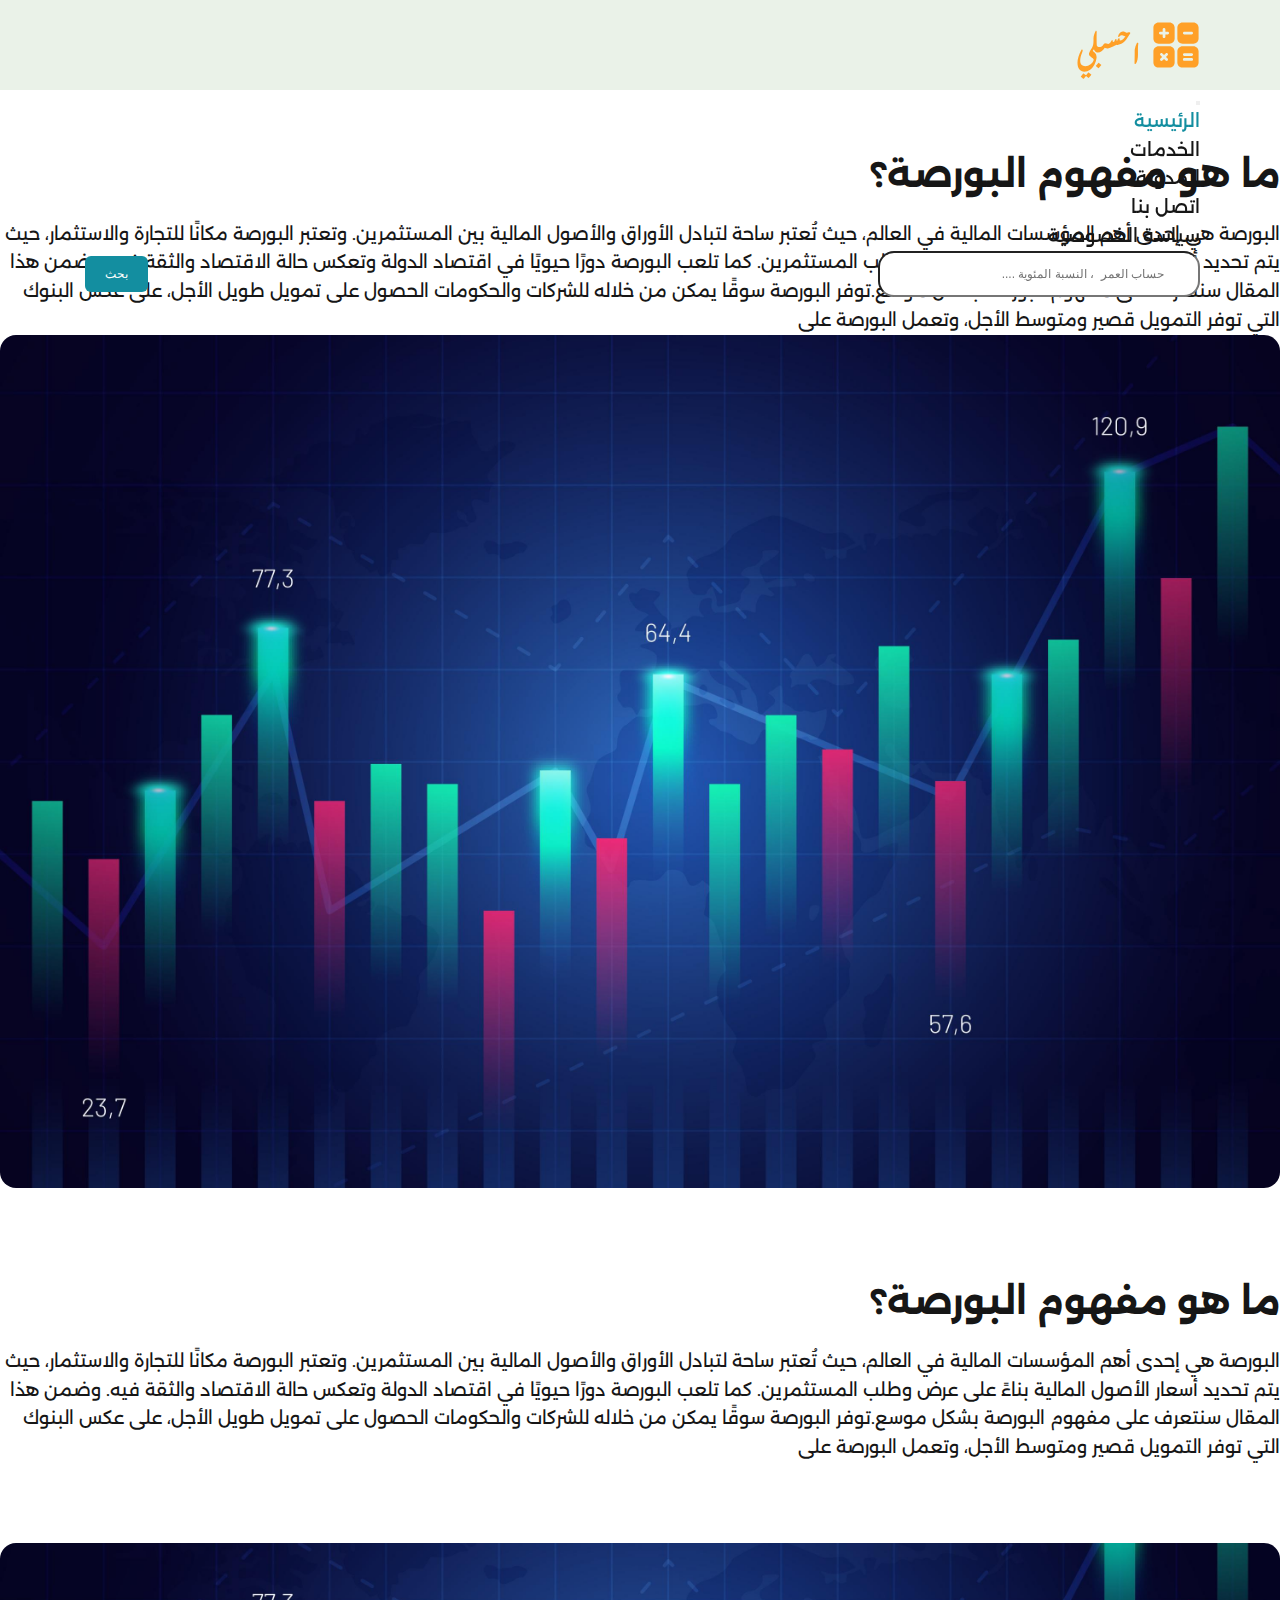
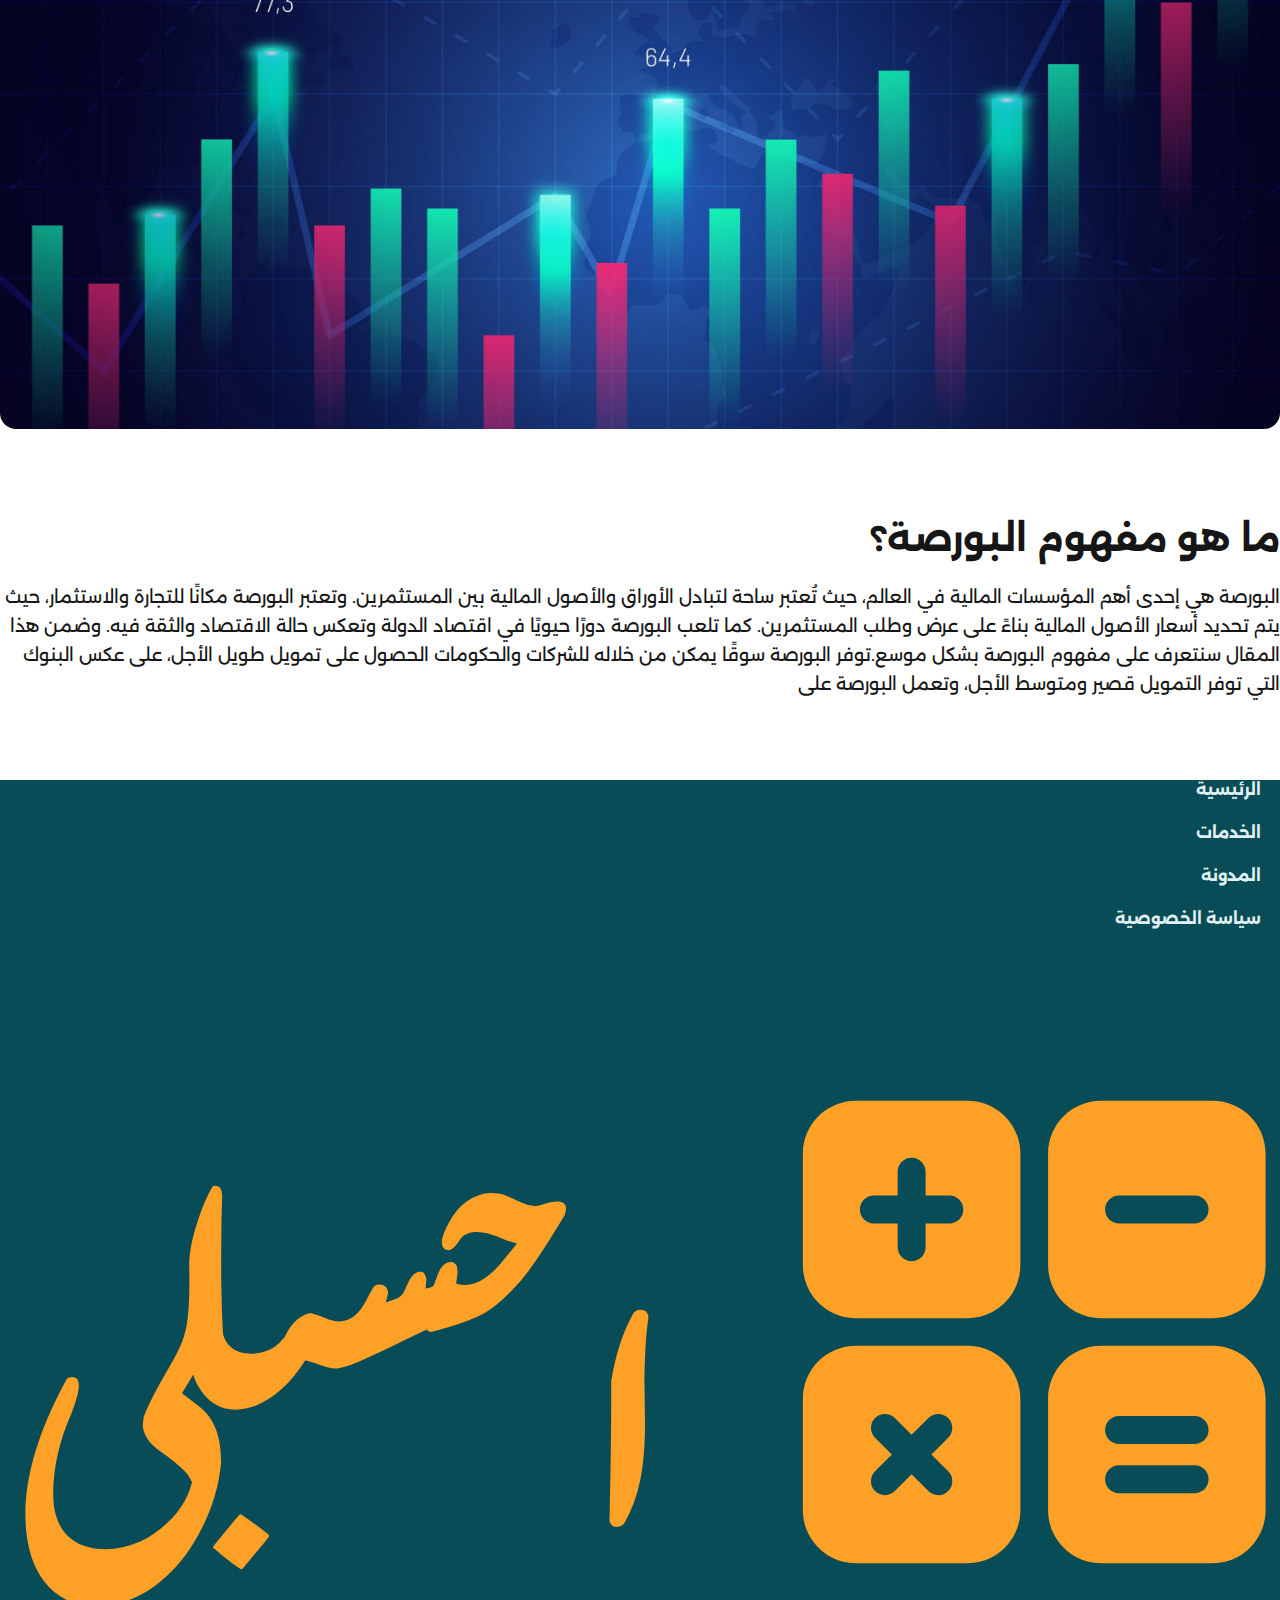
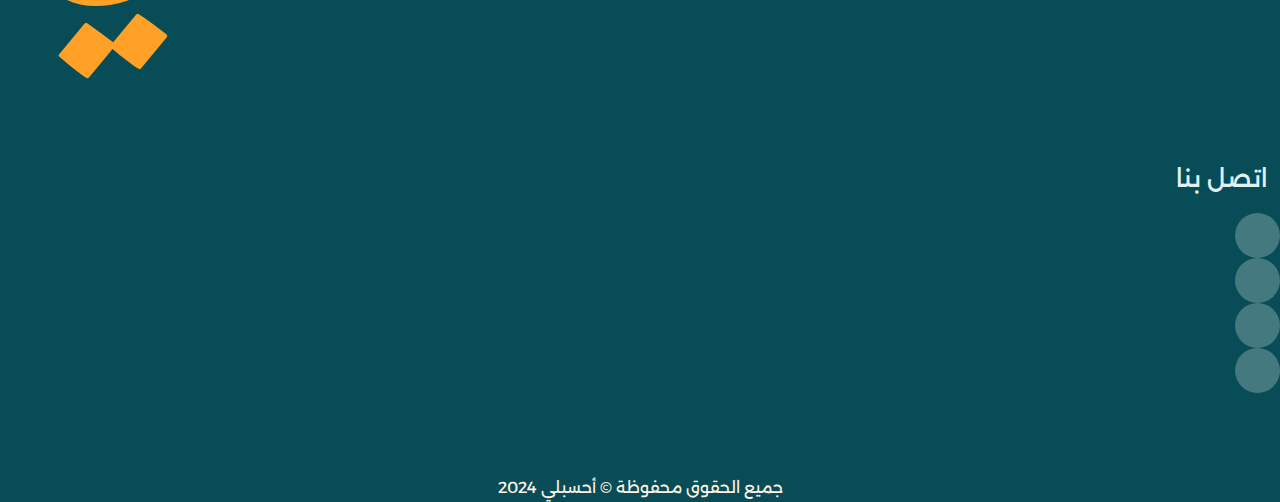
==== blog-details.html @ c6ac8e80 "first-commit" ====
<!DOCTYPE html>
<html lang="ar" dir="rtl">
  <head>
    <meta charset="UTF-8" />
    <meta name="viewport" content="width=device-width, initial-scale=1.0" />
    <meta name="description" content="">
  
    <title>تفاصيل المدونة</title>
   <!-- favicon --------------- -->
   <link rel="icon" href="/assets/images/favicon.png" type="image/png">
    <link
      href="https://cdn.jsdelivr.net/npm/bootstrap@5.0.2/dist/css/bootstrap.min.css"
      rel="stylesheet"
      integrity="sha384-EVSTQN3/azprG1Anm3QDgpJLIm9Nao0Yz1ztcQTwFspd3yD65VohhpuuCOmLASjC"
      crossorigin="anonymous"
    />
    <!-- Font family -->
    <link rel="preconnect" href="https://fonts.googleapis.com" />
    <link rel="preconnect" href="https://fonts.gstatic.com" crossorigin />
    <link
      href="https://fonts.googleapis.com/css2?family=Alexandria:wght@100..900&family=Cairo:wght@200..1000&display=swap"
      rel="stylesheet"
    />
    <!-- css file  -->
    <link rel="stylesheet" href="/assets/css/style.css" />
  </head>
<body>
  <!-- start navbar ------------------------------ -->
  <nav class="navbar navbar-expand-lg ">
    <div class="container  d-flex justify-content-between align-items-center  ">
      
      <div class="search-btn">
        <button><i class="fa-solid fa-magnifying-glass"></i></button>
        
      </div>
      <h1 class="logo ">
        <a class="navbar-brand" href="index.html"><img src="assets/images/logo.svg" alt=""></a>
        </h1>
    
      <button class="navbar-toggler " type="button" data-bs-toggle="collapse" data-bs-target="#navbarSupportedContent" aria-controls="navbarSupportedContent" aria-expanded="false" aria-label="Toggle navigation">
        <i class="fa-solid fa-bars navbar-toggler-icon "></i>
      </button>
  
      <div class="collapse navbar-collapse justify-content-between " id="navbarSupportedContent">
        <ul class="navbar-nav m-auto ">
          <li class="nav-item">
            <a class="nav-link active" aria-current="page" href="index.html">الرئيسية</a>
          </li>
          <li class="nav-item">
            <a class="nav-link" href="#our-services">الخدمات</a>
          </li>
       
          <li class="nav-item">
            <a class="nav-link " href="blog.html" tabindex="-1" aria-disabled="true">المدونة</a>
          </li>
          <li class="nav-item">
            <a class="nav-link " href="#footer" tabindex="-1" aria-disabled="true">اتصل بنا</a>
          </li>
          <li class="nav-item">
            <a class="nav-link " href="#" tabindex="-1" aria-disabled="true">  سياسة الخصوصية</a>
          </li>
        </ul>
        <form class="d-flex  p-0 ">
          <input class="form-control " type="search" placeholder="حساب العمر  ، النسبة المئوية ...." aria-label="Search">
          <i class="fa-solid fa-magnifying-glass  search-icon"></i>
          <button class="" type="submit">بحث</button>
        </form>
      </div>
    </div>
  </nav>
  <!-- start blog-details-section  -->
    <section class="blog-details">
        <div class="container">
            <div class="row justify-content-between align-itemes-center">
                <div class="col-md-5  d-flex flex-column justify-content-center ">
                    <div class="content">
                      <h2 class="desktop-heading"> ما هو مفهوم البورصة؟</h2>
                      <p>  
                        البورصة هي إحدى أهم المؤسسات المالية في العالم، حيث تُعتبر ساحة لتبادل الأوراق والأصول المالية بين المستثمرين. وتعتبر البورصة مكانًا للتجارة والاستثمار، حيث يتم تحديد أسعار الأصول المالية بناءً على عرض وطلب المستثمرين. كما تلعب البورصة دورًا حيويًا في اقتصاد الدولة وتعكس حالة الاقتصاد والثقة فيه. وضمن هذا المقال سنتعرف على مفهوم البورصة بشكل موسع.توفر البورصة سوقًا يمكن من خلاله للشركات والحكومات الحصول على تمويل طويل الأجل، على عكس البنوك التي توفر التمويل قصير ومتوسط الأجل، وتعمل البورصة على
                      </p>
                    </div>
                </div>

                <div class="col-md-6">
                    <div class="img">
                      <h2 class="mobile-heading"> ما هو مفهوم البورصة؟</h2>
                        <img src="assets/images/blog-img.jfif" alt="" class="img-fluid">
                    </div>
                </div>
            </div>
        </div>
    </section>

    <!-- start about-blog-section ---------------------- -->
     <section class="about-blog">
      <div class="container">
        <h2> ما هو مفهوم البورصة؟</h2>
        <p>
          البورصة هي إحدى أهم المؤسسات المالية في العالم، حيث تُعتبر ساحة لتبادل الأوراق والأصول المالية بين المستثمرين. وتعتبر البورصة مكانًا للتجارة والاستثمار، حيث يتم تحديد أسعار الأصول المالية بناءً على عرض وطلب المستثمرين. كما تلعب البورصة دورًا حيويًا في اقتصاد الدولة وتعكس حالة الاقتصاد والثقة فيه. وضمن هذا المقال سنتعرف على مفهوم البورصة بشكل موسع.توفر البورصة سوقًا يمكن من خلاله للشركات والحكومات الحصول على تمويل طويل الأجل، على عكس البنوك التي توفر التمويل قصير ومتوسط الأجل، وتعمل البورصة على
        </p>
      </div>
     </section>

     <!-- start blog-img-section  -->
      <section class="blog-img">
        <div class="container">
          <div class="img-container">
          </div>
        </div>
       
      </section>

      <section class="about-blog">
        <div class="container">
          <h2> ما هو مفهوم البورصة؟</h2>
          <p>
            البورصة هي إحدى أهم المؤسسات المالية في العالم، حيث تُعتبر ساحة لتبادل الأوراق والأصول المالية بين المستثمرين. وتعتبر البورصة مكانًا للتجارة والاستثمار، حيث يتم تحديد أسعار الأصول المالية بناءً على عرض وطلب المستثمرين. كما تلعب البورصة دورًا حيويًا في اقتصاد الدولة وتعكس حالة الاقتصاد والثقة فيه. وضمن هذا المقال سنتعرف على مفهوم البورصة بشكل موسع.توفر البورصة سوقًا يمكن من خلاله للشركات والحكومات الحصول على تمويل طويل الأجل، على عكس البنوك التي توفر التمويل قصير ومتوسط الأجل، وتعمل البورصة على
          </p>
        </div>
       </section>
       <footer id="footer">
        <div class="container">
          <div class="footer-content d-flex justify-content-between ">
            <div class="links">
              <ul>
                <li>
                  <i class="fa-solid fa-caret-left"></i>
                  <a href="">  الرئيسية   </a>
                </li>
                <li>
                  <i class="fa-solid fa-caret-left"></i>
                  <a href="">  الخدمات   </a>
                </li>
                <li>
                  <i class="fa-solid fa-caret-left"></i>
                  <a href="">  المدونة   </a>
                </li>
                <li>
                  <i class="fa-solid fa-caret-left"></i>
                  <a href="">  سياسة الخصوصية   </a>
                </li>
              </ul>
            </div>
      
            <div class="logo ">
              <img src="assets/images/logo.svg" alt="احسبلي">
              
            </div>
      
            <div class="social-media">
              <h3>
                <i class="fa-solid fa-paper-plane"></i>  اتصل بنا
              </h3>
      
              <div class="icons d-flex">
                <div class="icon">
                  <a href="">   <i class="fa-brands fa-linkedin-in"></i> </a>
                </div>
                <div class="icon">
                  <a href="">   <i class="fa-brands fa-x-twitter"></i> </a>
                </div>
                <div class="icon">
                  <a href="">   <i class="fa-brands fa-instagram"></i> </a>
                </div>
                <div class="icon">
                  <a href="">   <i class="fa-brands fa-facebook-f"></i> </a>
                </div>
            
              </div>
            </div>
          </div>
      
          <div class="footer-bottom">
            <p>جميع الحقوق محفوظة © أحسبلي 2024</p>
          </div>
          
        </div>
       </footer>
         <!-- Swiper JS -->
  <script src="https://cdn.jsdelivr.net/npm/swiper@11/swiper-bundle.min.js"></script>

<!-- script-file  -->
 <script src="/assets/js/script.js"></script>
   <!-- bootstrap link  -->
   <script
   src="https://cdn.jsdelivr.net/npm/bootstrap@5.0.2/dist/js/bootstrap.bundle.min.js"
   integrity="sha384-MrcW6ZMFYlzcLA8Nl+NtUVF0sA7MsXsP1UyJoMp4YLEuNSfAP+JcXn/tWtIaxVXM"
   crossorigin="anonymous"
 ></script>
     </body>
     </html>
---- assets/css/style.css ----
/* global style --------- */
:root{
 --bg-nav-color:#EAF2E8;
 --bg-cards-color:#F4F8F3;
 --sec-cards-bg-color:#ECEDEC;
 --text-color:#161616;
 --alt-text-color:#9DA09C;
 --dark-gray-color:#5A5B59;
 --off-white-color:#FDFDFD;
 --action-btn-color:#138EA0;
 --light-aqua-color:#A6D4DB;
 --yellow-color:#FFA027;
 --light-bg-yellow-color:#FFE7C9;
 --light-green-color: #E1F0F3;
 --footer-bg-color:#074C56;
 --semi-transparent-white:#FFFFFF40;
 --warm-off-white-color:#FFF3E4;
 --text-in-btn-color:#F9FBF9;
 --white-color:#fff;
 --black-color:#000;
 --light-black-color:#101010;
 --white-smoke-color:#FDFDFD;
}    
/* Import Tajawal font with regular (400), semi-bold (600), and bold (700) weights */
@import url('https://fonts.googleapis.com/css2?family=Tajawal:wght@400;600;700&display=swap');

*{
    margin: 0;
    padding: 0;
    box-sizing: border-box;
    /* overflow: hidden; */
    
}
body {
    background-color: var(--body-color);
    font-family: "Alexandria", sans-serif;
    scroll-behavior: smooth;
}
ul {
    list-style: none;
    margin: 0;
    padding: 0;
}
a {
    text-decoration: none;
    transition: 1s all;
}
@media(min-width:1400px){
    .container {
        max-width: 1370px !important;
    }
}
@media(max-width:767px){
  .container {
    padding: 0 24px;
  }
}
.owl-carousel {
    direction: ltr;
}
/* .owl-dot span {
    background-color: white;
    border : 6px solid white  !important;

  }
  .owl-dot.active span  {
    border : 6px solid #8D8053  !important; 
     outline: 1px solid #8D8053 !important;
     width: 50px !important;
    height: 3px !important; 
    border-radius: 5px;
  } */

  /* start navbar style ----------------- */
  .navbar {
    padding : 11px 80px 11px 80px;
    background-color: var(--bg-nav-color); 
    backdrop-filter: blur(4px);
    max-height: 90px;
  }
  .navbar .active {
    color: var(--action-btn-color) !important;
  }
  .navbar-nav{
    min-width: 544px !important;
    /* margin: 0 145px 0 145px !important; */
    gap: 30px;
  }
  .navbar a {
    font-size: 18px !important;
    font-weight: 500 !important;
    line-height: 28.8px !important;
    color: var(--text-color) !important;
  }
  .navbar form {
    position: relative;
  }
  .navbar .search-icon {
    position: absolute;
    right: 11px;
    left:8px;
    top: 50%;
    margin-left: 8px;
    transform: translateY(-40%);
    font-size: 14px;
    color: var(--alt-text-color);
  }
  .navbar input::placeholder {
    font-size: 12px !important;
    line-height: 12px !important;
    font-weight:  500 !important;
    padding-right: 18px !important;
    padding-top: 17px !important;
    padding-bottom: 17px !important;
    margin-right: 8px;
 
    

  }
  .navbar form button {
    position: absolute;
    left:5px;
    top: 50%;
    transform: translateY(-50%);
    border:none;
    outline:none;
    background-color: var(--action-btn-color);
    color: var(--off-white-color);
    font-weight: 500;
    font-size: 12px;
    line-height: 12px;
    padding: 12px 20px;
    max-width: 63px;
    border-radius: 6px;
  }
  .navbar .form-control{
    min-width:322px !important;
    border-radius: 16px !important;
    min-height: 46px !important;
    padding: .375rem 1rem !important;
  }
  .navbar .search-btn {
    display: none;
  }
  /* media query for navbar section  */
  @media(max-width:992px){
    .navbar {
      direction: ltr !important;
      padding : 0;
      background-color: var(--bg-nav-color); 
      backdrop-filter: blur(4px);
      min-height: 64px;
    }
    button:focus:not(:focus-visible) {
      outline: 0 !important;
  }
  .navbar-toggler:focus {
      text-decoration: none;
      outline: 0;
      box-shadow: 0 0 0 0;
  }
  .navbar-toggler{
    padding: 0 !important;
  }
    .navbar-toggler-icon {
      font-size:22.4px ;
      padding: 0 !important;
      margin: 0 !important;
      height: auto !important;
      width: 100%;
      color: var(--action-btn-color);
    }
    .navbar-nav{
      min-width: 100% !important;
      gap: 0px;
      padding: 20px 0;
      direction: rtl !important;
    }
    .navbar-collapse{
      text-decoration: rtl !important;
    }
    .logo{
      max-width: 57px;
    }
    .logo img{
      width: 100%;
    }
    .navbar .search-btn {
      display: block;
    }
    .navbar .search-btn button {
      border: none;
      outline: none;
      font-size: 14px;
      width: 40px ;
      height: 40px;
      border-radius: 8px;
      color:var(--white-smoke-color);
      background-color: var(--action-btn-color);
    }
    .navbar form {
      margin-bottom: 20px;
    }
  }
  /* start hero style ------------------------- */
  .hero{
    margin:72px 0 80.2px ;
  }
  .hero-content {
    max-width: 659.26px;
  }
  .hero h2 {
    font-weight: 400;
    font-size: 24px;
    line-height: 38.4px;
    color:var(--text-color);
    margin-bottom: 16px;
  }
  .hero .heading {
    gap: 10px;
  }
  .hero .img {
    max-width: 52px;
    min-height: 45px;
  }
  .hero .img img{
    width: 100%;
  }
  .hero p {
    font-weight: 700;
    font-size: 36px;
    line-height: 57.6px;
    color:var(--text-color);
    margin-bottom: 40px;
  }
  .hero .hero-btn {
    border: none;
    outline: none;
    max-width: 150px;
    min-height: 40px;
    border-radius: 8px;
    background-color: var(--action-btn-color);
    color:var(--text-in-btn-color);
    font-weight: 700;
    font-size: 16px;
    line-height: 17.6px;
    padding:11px 21.26px 11px 21.74px;
  }

  .hero .hero-img{
    max-height: 418.8px !important;
    max-width: 532.19px;
  }
  /* media query for hero section  */
  @media(max-width:767px){
    .hero{
      margin:23px 0 38.89px ;
      text-align: center;
    }
    .hero .heading{
      justify-content: center;
    }
    .hero .img {
      max-width: 39px;
      min-height: 34px;
    }
    .hero .row{
      justify-content: center;
      align-items: center;
      gap:0;
    }
    .hero .hero-content {
      max-width: 327px;
      margin: auto;
    }
    .hero .hero-img {
      max-width: 284.19px;
      text-align: center;
      margin: auto;
      padding-top: 24px;
    }
    .hero h2 {
      font-weight: 400;
      font-size: 12px;
      line-height: 19.2px;
    }
    .hero p {
      font-size: 16px;
      line-height: 25.6px;
      margin-bottom: 24px;
    }
    .hero .hero-btn {
      max-width: 94px;
      min-height: 15px;
      font-size: 14px;
      line-height: 17.6px;
      padding:9px 17px;
    }
  }
  @media(min-width:768px) and (max-width:1300px){
    .hero .hero-img{
      text-align: center;
      margin: auto;
    }
  }
  /* start our-services-section --------------- */
  .our-services {
    margin-bottom: 80px;
  }
  .our-services .row{
    align-items: stretch;
  }
  .our-services .heading {
    margin-bottom: 32px;
  }
  
  .our-services h2 {
    font-weight: 700;
    font-size: 40px;
    line-height: 64px;
    color: var(--text-color);
  }
  .our-services .heading a {
    font-weight: 500;
    font-size: 18px;
    line-height: 28.8px;
    color: var(--yellow-color);
    padding-bottom: 3px;
    border-bottom: 3px solid var(--yellow-color);
  }
  .our-services .col-lg-3 , .our-services .col-md-6{
    margin-bottom: 24px;
    min-height: 256px !important;
    max-width: 282px !important;
    padding: 0;
    display: flex;
    justify-content: flex-start;
  }
  .our-services .service-card {
    padding: 24px 24px 16px 24px;
    background-color: var(--bg-cards-color);
    box-shadow: 0px 3px 10px 0px #0000001A;
    border-radius: 16px;
    height: 100%;
    display: flex;
    flex-direction: column;
    justify-content: space-between;
  }

  .our-services .icon {
    background-color: var(--white-color);
    width: 80px ;
    height: 80px;
    border-radius: 50%;
    display: flex;
    justify-content: center;
    align-items: center;
  }
  .our-services .icon img {
    object-fit: cover;
  }
  .our-services .content {
    margin: 16px 0 24px;
  }
  .our-services p {
    font-size:20px ;
    line-height:32px ;
    font-weight:500 ;
    color:var(--text-color) ;
  }
  .our-services .action a {
    font-size:20px ;
    line-height:32px ;
    font-weight:700 ;
    color:var(--action-btn-color) ;
  }
  .our-services .action i {
    font-size: 18px;
    margin-right: 8px;
    margin-bottom: 0;
  }
  .mobile-services{
    display:none;
  }
  /* media query for our-services section  */
  @media(max-width:767px){
    .our-services {
      margin-bottom: 48.47px;
    }
    .our-services .col-md-6 , .our-services .col-lg-3 {
      max-width:239px !important ;
      min-height:222px !important;
    }
    .desktop-services{
      display: none;
    }
    .mobile-services {
      display: block !important;
    }
    .our-services .slider-item.active {
      display: flex !important;
      justify-content: center !important;
      align-items: center !important;
    }
    .our-services .heading {
      margin-bottom: 8px;
    }
    .our-services h2 {
      font-size: 24px;
      line-height: 38.4px;
    }
    .our-services .heading a {
      font-weight: 500;
      font-size: 12px;
      line-height: 19.2px;
      padding-bottom: 3px;
    }
    .our-services .content {
      margin: 16px 0 10px;
    }
    .our-services p {
      font-size:16px ;
      line-height:25.6px ;
    }
    .our-services .action a {
      font-size:16px ;
      line-height:25.6px ;

    }

  }
  @media(min-width:768px) and (max-width:1024px){
    .our-services .row{
      justify-content: center !important;
      gap:24px;
    }
  }
  /* start blogs-slider section  */
.blogs-slider{
  padding: 0 20px;
  margin-bottom: 135px;
}
.blogs-slider .slider-container , .our-services .slider-container{
  position: relative;
  /* overflow: hidden; */
  width: 100%;
}
.blogs-slider .heading {
  margin-bottom: 32px;
}
.blogs-slider .heading h2 {
  font-size:40px ;
  font-weight:700 ;
  line-height:64px ;
  color: var(--text-color) ;
}
.blogs-slider .heading a {
  font-size:18px ;
  font-weight:500 ;
  line-height:28.8px ;
  color: var(--yellow-color) ;
  padding-bottom: 3px;
  border-bottom: 3px solid var(--yellow-color);
}

.blogs-slider .slider-item .container {
  background-color: var(--bg-cards-color);
  padding: 24px 32px 24px 24px;
  border-radius: 16px;
}
.blogs-slider .slider-item , .our-services .slider-item{
  display: none;
  width: 100%;
}
.blogs-slider .col-lg-5 {
  max-width: 500px !important;
  min-height: 441px !important;
}
.blogs-slider .col-lg-5 , .blogs-slider .col-lg-7 {
  padding: 0 !important;
}
.blogs-slider .slider-item.active , .our-services .slider-item.active{
  display: block;
}
.blogs-slider .blog-content {
  max-width: 645px;
}
.blogs-slider .blog-img{
  max-width: 500px !important;
  min-height: 441px !important;
  border-radius: 16px;
}
.blogs-slider .blog-img img{
  object-fit: cover;
  border-radius: 16px;
  height: 100%;
}
.blogs-slider .blog-category {
  display: inline-block;
  padding:8px 16px ;
  background-color: var(--light-bg-yellow-color) ;
  border-radius: 100px;
}
.blogs-slider .blog-category h5 {
  font-size:14px ;
  font-weight:700 ;
  line-height:15.4px ;
  color: var(--yellow-color) ;
}
.blogs-slider .blog-name h3 {
  font-size:28px ;
  font-weight:700 ;
  line-height:44.8px ;
  color: var(--light-black-color) ;
  margin-top:16px;
}
.blogs-slider .blog-date h5 {
  font-size:16px ;
  font-weight:400 ;
  line-height:20.8px ;
  color: var(--dark-gray-color) ;
}
.blogs-slider .blog-date h5 span {
  width: 5px;
  height: 5px;
}
.blogs-slider .desc p {
  font-size:18px ;
  font-weight:400 ;
  line-height:28.8px ;
  color: var(--text-color) ;
  margin: 20px 0 24px ;
}
.blogs-slider .action a {
  font-size:20px ;
  font-weight:700 !important;
  line-height:32px ;
  color: var(--action-btn-color) ;
}
.blogs-slider .action i {
  margin-right: 8px;
  line-height: 0;
}
.blogs-slider .slider-controls , .our-services .slider-controls {
  display: flex;
  justify-content: space-between;
  align-items: center;
  width: 100%;
}
.blogs-slider .slider-controls{
  position: absolute;
  top: 50%;
  transform: translateY(-50%);
}
/* .our-services .sliders-control{
  top:100%;
} */
.blogs-slider .slider-control , .our-services .slider-control{
  width:50px;
  height:50px;
  border-radius: 50%;
  display: flex;
  justify-content: center;
  align-items: center;
  background-color: var(--light-green-color);
  color: var(--light-aqua-color);
  font-size: 24px;
  border: none;
  cursor: pointer;
  transition: 0.5s ease-in-out;
}
.blogs-slider .slider-controls .active , .our-services .blogs-slider .slider-controls .active {
  background-color: var(--action-btn-color);
  color:var(--text-in-btn-color);
}
.blogs-slider .bullet-container , .our-services  .bullet-container{
  display: flex;
  justify-content: center;
}
.blogs-slider .bullet , .our-services  .bullet{
  width: 15px;
  height: 15px;
  border-radius: 50%;
  margin: 0 4px;
  border: 0.5px solid var(--action-btn-color);
  cursor: pointer;
}
.blogs-slider .bullet.active , .our-services .bullet.active{
  background-color: var(--action-btn-color);
}
@media(max-width:992px){
  .blogs-slider {
    margin-left: 24px;
    margin-right: 24px;
  }
  .blogs-slider .row{
    justify-content: center !important;
    align-items: stretch  !important;
  }
  .blogs-slider .heading {
    margin-bottom: 8px;
  }
  .blogs-slider .heading h2 {
    font-size: 24px;
    line-height:38.4px ;
  }
  .blogs-slider .heading a {
    display:none;
  }
  .blogs-slider .our-blogs .container {
    background-color: var(--bg-cards-color);
    padding: 24px 32px 24px 24px;
    border-radius: 16px;
  }
  .blogs-slider .slider-controls{
    position: unset;
    top: 0;
    transform: translateY(0);
    margin-top: 24px;
  }
  .blogs-slider{
    padding: 0;
    margin-bottom: 41.5px;
  }
 
  .blogs-slider .col-lg-5 {
    max-width: 295px !important;
    min-height: 283px !important;
  }
  .blogs-slider .blog-img{
    max-width: 295px !important;
    height: 100% !important;
    min-height: 283px !important;
    background-color: #A6D4DB;
    text-align: center;
    margin: auto;
    border-radius: 4px;
  }
  .blogs-slider .blog-img img {
    border-radius: 4px;
  }
  .blogs-slider .col-lg-7{
    order: 2;
    margin-top: 15px;
  }
  .blogs-slider .blog-category {
    padding:8px 12px ;
  }
  .blogs-slider .blog-category h5 {
    font-size:12px ;
    line-height:13.2px ;
  }
  .blogs-slider .blog-name h3 {
    font-size:20px ;
    line-height:32px ;
    margin-top:8px;
  }
  .blogs-slider .blog-date h5 {
    font-size:14px ;
    line-height:18.2px ;
  }
  .blogs-slider .desc p {
    font-size:12px ;
    line-height:19.2px ;
    margin: 16px 0 24px ;
  }
  .blogs-slider .action a {
    font-size:16px ;
    line-height:25.6px ;
  }
 
  .blogs-slider .slider-control {
    width:32px;
    height:32px;
    font-size: 15px;
  }
  .blogs-slider .slider-controls .active{
    background-color: var(--action-btn-color);
    color:var(--text-in-btn-color);
  }

}
/* @media(max-width:992px){
  .blogs-slider .bullet-container{
    display: flex;
  }
} */
@media(min-width:993px){
  .blogs-slider .bullet-container{
    display: none;
  }
}

  /* start footer section --------------------- */
  footer {
    background-color: var(--footer-bg-color);
    padding-bottom: 1px;
    backdrop-filter: blur(4px);
  }
  footer .links {
    max-width:198px;
    margin: 56px 0;
  }
  footer .links * {
    color: var(--light-green-color);
  }
  footer li {
    margin-bottom:24px ;
  }
  footer li i {
    font-size: 15px;
    margin-left: 19.02px;
  }
  footer li a {
    font-size: 16px;
    font-weight: 700;
    line-height: 17.6px;
  }
  footer .logo {
    min-width: 179px;
    margin-top: 56px;
  }
  footer .logo img {
    width: 100%;
    object-fit: cover;
  }
  footer .social-media{
    min-width: 301px;
    margin: 82px 0;
  }
  footer .social-media * {
    color: var(--light-green-color);
  }
  footer .social-media h3 i {
    font-size: 17px;
    margin-left: 12px;
  }
  footer .social-media h3 {
    font-size:24px;
    line-height: 26.4px;
    font-weight: 500;
    margin-bottom: 19px;
  }
  footer .icons {
    gap:19px;
  }
  footer .icon {
    width: 45px;
    height: 45px;
    border-radius: 50%;
    background-color: var(--semi-transparent-white);
    display: flex;
    justify-content: center;
    align-items: center;
    /* padding: 13px 12px; */
  }
  footer .fa-linkedin-in {
    font-size: 20.79px;
    margin:12px 13px ;
  }
  footer .fa-x-twitter{
    font-size: 19.57px;
    margin:13px 12px ;
  }
  footer .fa-instagram{
    font-size: 22.92px;
    margin: 11.04px;
  }
  footer .fa-facebook-f{
    font-size: 22.07px;
    margin:12px 12px ;
  }
  footer .footer-bottom {
    margin: auto;
    min-width: 256px;
    text-align: center;
  }
  footer p {
    font-size: 16px;
    font-weight: 400;
    line-height:25.6px ;
    color: var(--warm-off-white-color);
  }
  /* media query for footer section  */
  @media(max-width:992px){
    .footer-content{
      flex-direction: column;
    }
    footer .logo {
      order: 1;
      max-width: 107px;
      margin: auto;
      padding-top: 30px;
    }
    footer .links {
      order:2;
      margin: 18px 0 32px;
    }
    footer .social-media{
      order:3;
      margin-top: 0;
      margin-bottom: 34px;
    }
    footer li {
      margin-bottom:18px ;
    }
    footer li a {
      font-size: 12px;
      line-height: 13.2px;
    }
    footer li i {
      font-size: 15px;
      margin-left: 6px;
    }
    footer .social-media h3 {
      font-size:16px;
      line-height: 17.6px;
    }
    footer .icon {
      width: 38px;
      height: 38px;
    }
    footer p {
      font-size: 12px;
      line-height:19.2px ;
    }
  }
/* start services-page-style --------------------------- */
.filter-service .heading{
  margin: 24px 0;
}
.filter-service .heading h2{
  font-size: 36px;
  line-height:57.6px ;
  font-weight: 700;
  color:var(--text-color) ;
  margin-bottom: 8px;
}
.filter-service .heading p{
  font-size: 20px;
  line-height:32px ;
  font-weight: 400;
}

.nav button {
  font-size: 16px;
  line-height:17.6px ;
  font-weight: 700;
  color:var(--yellow-color) !important;
  background-color: var(--warm-off-white-color) !important;

  border-radius: 100px !important;
  padding: 12px 0!important;
  width: 100%;
  height:100%;
  
}
.nav-tabs {
  border-bottom: none !important;
  padding-bottom: 32px;
}
.nav-tabs .active {
  border:2px solid var(--yellow-color) !important;

}
.swiper {
  width: 100%;
  height: 100%;
}
.swiper-slide {
  text-align: center !important;
  max-width:168px !important;
  font-size: 18px;
  display: flex !important; 
  min-height: 42px !important;
  padding-left: 16px !important;
}
.swiper-wrapper {
  display: flex;
  width: 100%;
}
@media(max-width:767px){
  .swiper-slide {
    max-width:131px;
    min-height: 32px;
    padding-left: 8px;
  }

  .nav button {
    font-size: 12px;
    line-height:13.2px ;
    /* margin-left: 8px !important; */
    /* padding: 10px 38px !important; */
  }
  .nav-tabs {
    margin-bottom: 24px;
  }
  .nav-tabs .active {
    border:1px solid var(--yellow-color) !important;
  
  }
}

/* start blog page ---------------------------------------- */
/* start filter-blog section  */
.filter-blog{
  margin-bottom: 50px;
}
.filter-blog .heading {
  margin-top: 56px;
}

.filter-blog .heading h2 {
  font-weight: 700;
  font-size: 36px;
  line-height: 57.6px;
  color: var(--text-color);
  margin-bottom: 14px;
}
.filter-blog .nav {
  margin-bottom: 32px;
}

.filter-blog .col-lg-4 {
  padding: 0 0 0 24px !important;
  margin-bottom: 14px;
  
}
.filter-blog .blog-card{
  background-color: var(--bg-cards-color);
  border-radius: 24px;
  padding: 16px;

}
.filter-blog .img {
  text-align: center;
  width: 100%;
}
.filter-blog .img img {
  object-fit: cover;
  border-radius: 8px;

}
.filter-blog .blog-name {
  background-color: var(--light-bg-yellow-color);
  color:var(--yellow-color);
  border-radius: 100px;
  display: inline-block;
  padding: 9px 16px;
  margin-top: 23px;
  margin-bottom: 8px;
}
.filter-blog .blog-name h4 {
  font-weight: 700;
  font-size: 14px;
  line-height: 15.4px;
}
.filter-blog .blog-date h5 {
  font-weight: 400;
  font-size: 16px;
  line-height: 20.8px;
  color: var(--dark-gray-color);
  margin-bottom: 8px;
}
.filter-blog .blog-date span {
  width: 5px;
  height: 5px;
}
.filter-blog .blog-date span {
  width:100%;
  height:100%;
}
.filter-blog h3 {
  font-size:24px;
  line-height:38.4px ;
  font-weight: 700;
  color:var(--text-color);
  margin-bottom: 8px;
}
.filter-blog p {
  font-size:16px;
  line-height:25.6px ;
  font-weight: 400;
  color:var(--text-color);
}
.filter-blog .action a {
  font-size:20px;
  line-height:32px ;
  font-weight: 700;
  color:var(--action-btn-color);
}
.filter-blog .action a i {
  margin-right: 8px;
}
/* media query for filter-blog section  */
@media(max-width:768px){
  .filter-blog .heading h2 {
    font-size: 32px;
    line-height: 51.2px;
    margin-bottom: 8px;
  }
  .filter-blog .row {
    justify-content: center !important;
  }
  
  .filter-blog .col-lg-4 {
    padding: 0  !important;
    margin-bottom: 16px;
  }
  .filter-blog .blog-card{
      margin: 0 16px;
  }
  .filter-blog .blog-name h4 {
    font-weight: 700;
    font-size: 12px;
    line-height: 13.2px;
  }
  .filter-blog .blog-date h5 {
    font-size: 12px;
    line-height: 15.6px;
  }
  .filter-blog h3 {
    font-size:16px;
    line-height:25.6px ;
  }
  .filter-blog p {
    font-size:12px;
    line-height:19.2px ;
  }
  .filter-blog .action a {
    font-size:12px;
    line-height:19.2px ;
  }

}

/* start blog-details page  */
.blog-details {
  padding: 56px 0 81px 0;
}

.blog-details h2  , .about-blog h2{
  font-size:36px;
  line-height:57.6px ;
  font-weight: 700;
  color:var(--text-color);
  margin-bottom: 16px;
}
.blog-details p , .about-blog p {
  font-size:18px;
  line-height:28.8px ;
  font-weight: 400;
  color:var(--text-color);
}
.blog-details .img img {
 border-radius: 16px;
 width: 100%;
 height: 100%;
}


/* media query for blog-details section  */
@media(max-width:992px){
  .blog-details {
    padding: 32px 0 16px 0;
  }
  .blog-details .row{
    justify-content: center !important;
    align-items: center !important;
  }
  .blog-details .col-md-6{
    order: 1 !important;
  }
  .blog-details .col-md-5{
    order: 2 !important;
  }
  .blog-details .img img {
    border-radius: 8px;
  }
  .blog-details h2  , .about-blog h2{
    font-size:24px;
    line-height:38.4px ;
  }
  .blog-details p , .about-blog p {
    font-size:12px;
    line-height:19.2px ;
    font-weight: 400;
  }
}
@media(min-width:768px){
  .desktop-heading{
    display:block;
  }
  .mobile-heading{
    display:none;
  }
}
@media(max-width:767px){
  .mobile-heading{
    display:block;
  }
  .desktop-heading{
    display:none;
  }
  .blog-details p{
    margin-top: 16px;
  }
}
/* start about-blog section ----- */
.about-blog {
  margin-bottom : 81px;
}
/* media query for about-blog section  */
@media(max-width:767px){
  .about-blog {
    margin-bottom : 16px;
  }
}
.blog-img .img-container {
  background:url(../images/blog-img.jfif);
  background-size: cover;
  background-repeat: no-repeat;
  border-radius: 16px;
  height: 54vh;
  background-position: center;
  margin: 0 0 81px ;
}
/* media query for blog-img section  */
@media(max-width:767px){
  .blog-img .img-container{
    height:19.7vh;
    border-radius: 8px;
    margin-bottom: 16px;
  }
}
/* start error page  */
.error .error-content {
  text-align: center;
  display: flex;
  justify-content: center;
  align-items: center;
  flex-direction: column;
}
.error .img {
  max-width: 317px;
  margin-bottom: 104px;
}
.error .img img {
  width: 100%;
}
.error h2 {
  font-size:48px;
  line-height:76.8px ;
  font-weight: 700;
  color:var(--text-color);
  margin: 33px  0 32px 0;

}
.error .action a {
  background-color:var(--action-btn-color) ;
  color: var(--text-in-btn-color);
  font-size:20px;
  line-height:22px ;
  font-weight: 700;
  padding: 13px 44px;
  border-radius:8px ;
  margin-bottom: 104.12px;
}

/* media query for error page  */
@media(max-width:768px){
  .error .img {
     max-width: 234.54px;
     margin-bottom: 32.75px;
  }
  .error h2 {
    font-size:24px;
    line-height:38.4px ;
    font-weight: 700;
    margin: 32px  0 16px 0;
  
  }
  .error .action a {
    background-color:var(--action-btn-color) ;
    color: var(--text-in-btn-color);
    font-size:12px;
    line-height:13.2px ;
    font-weight: 700;
    padding: 10px 31px;
   
    /* margin-bottom:50px ; */
  }
}
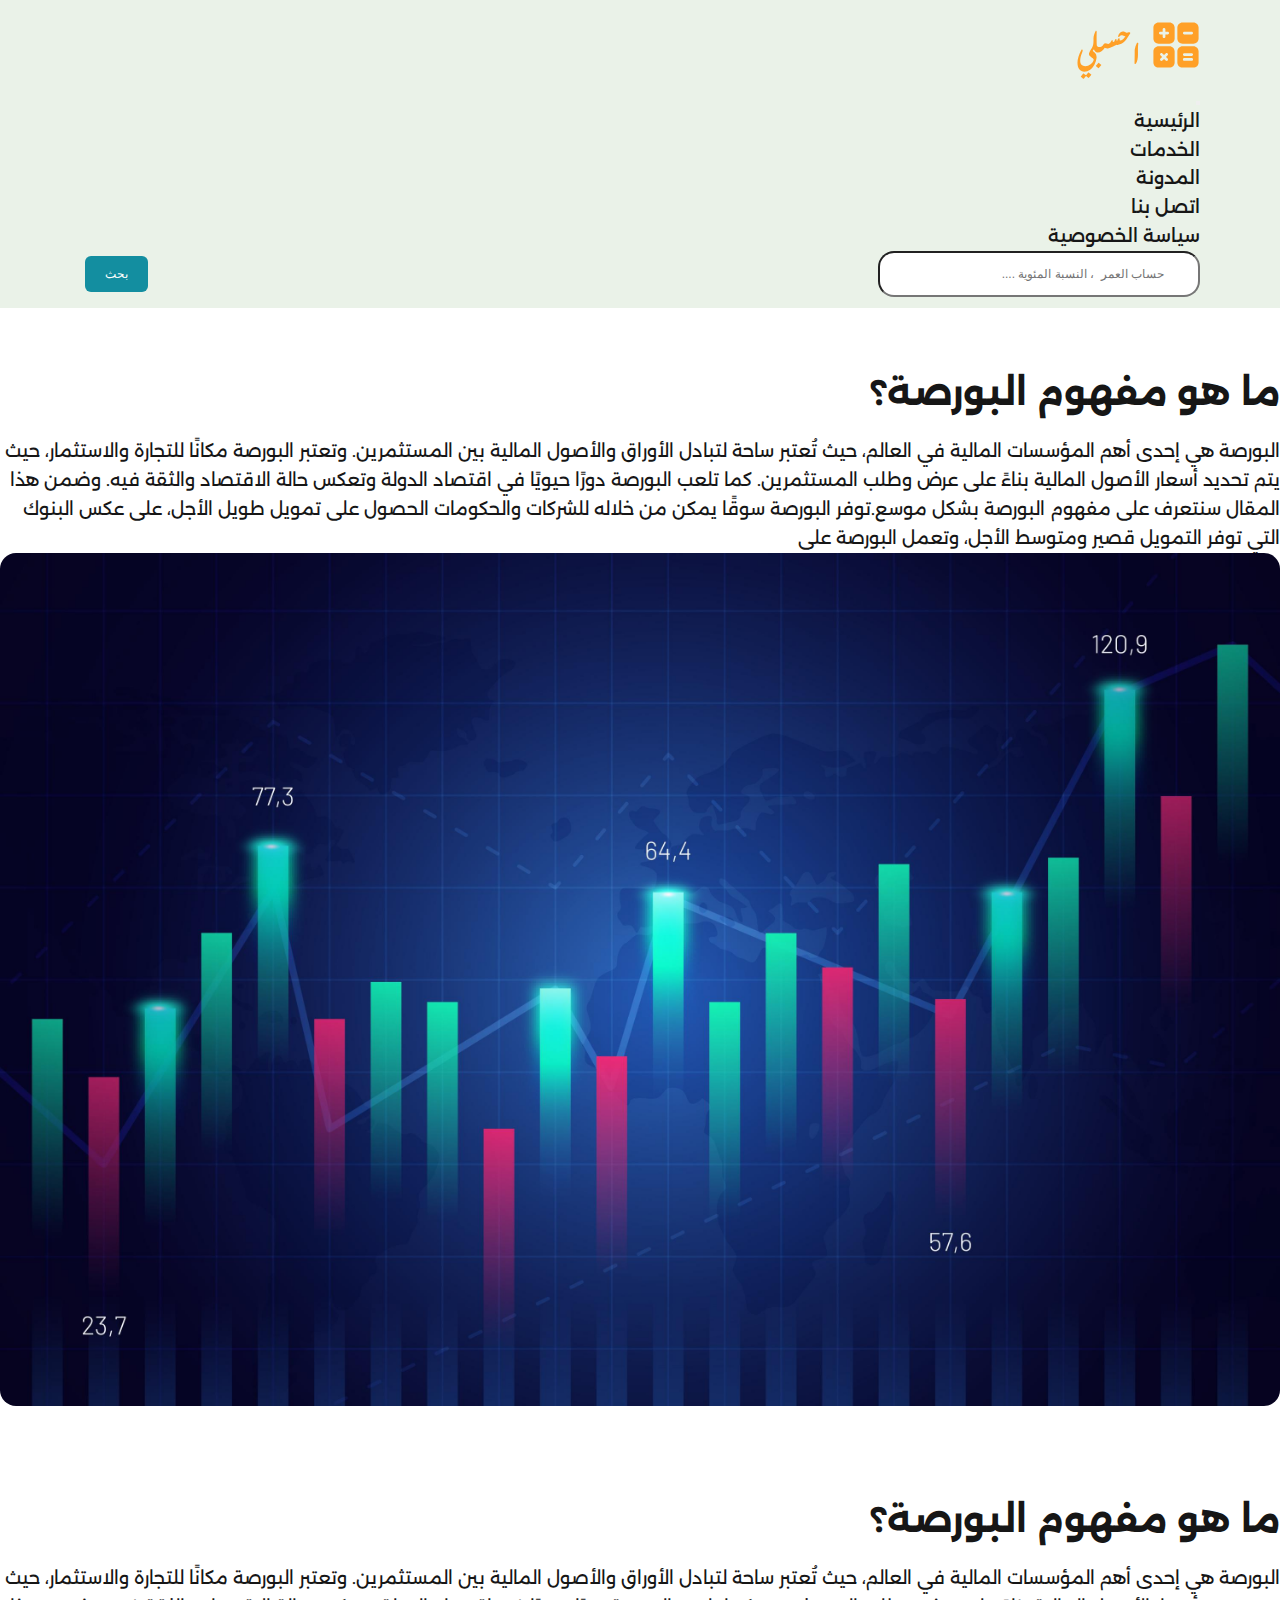
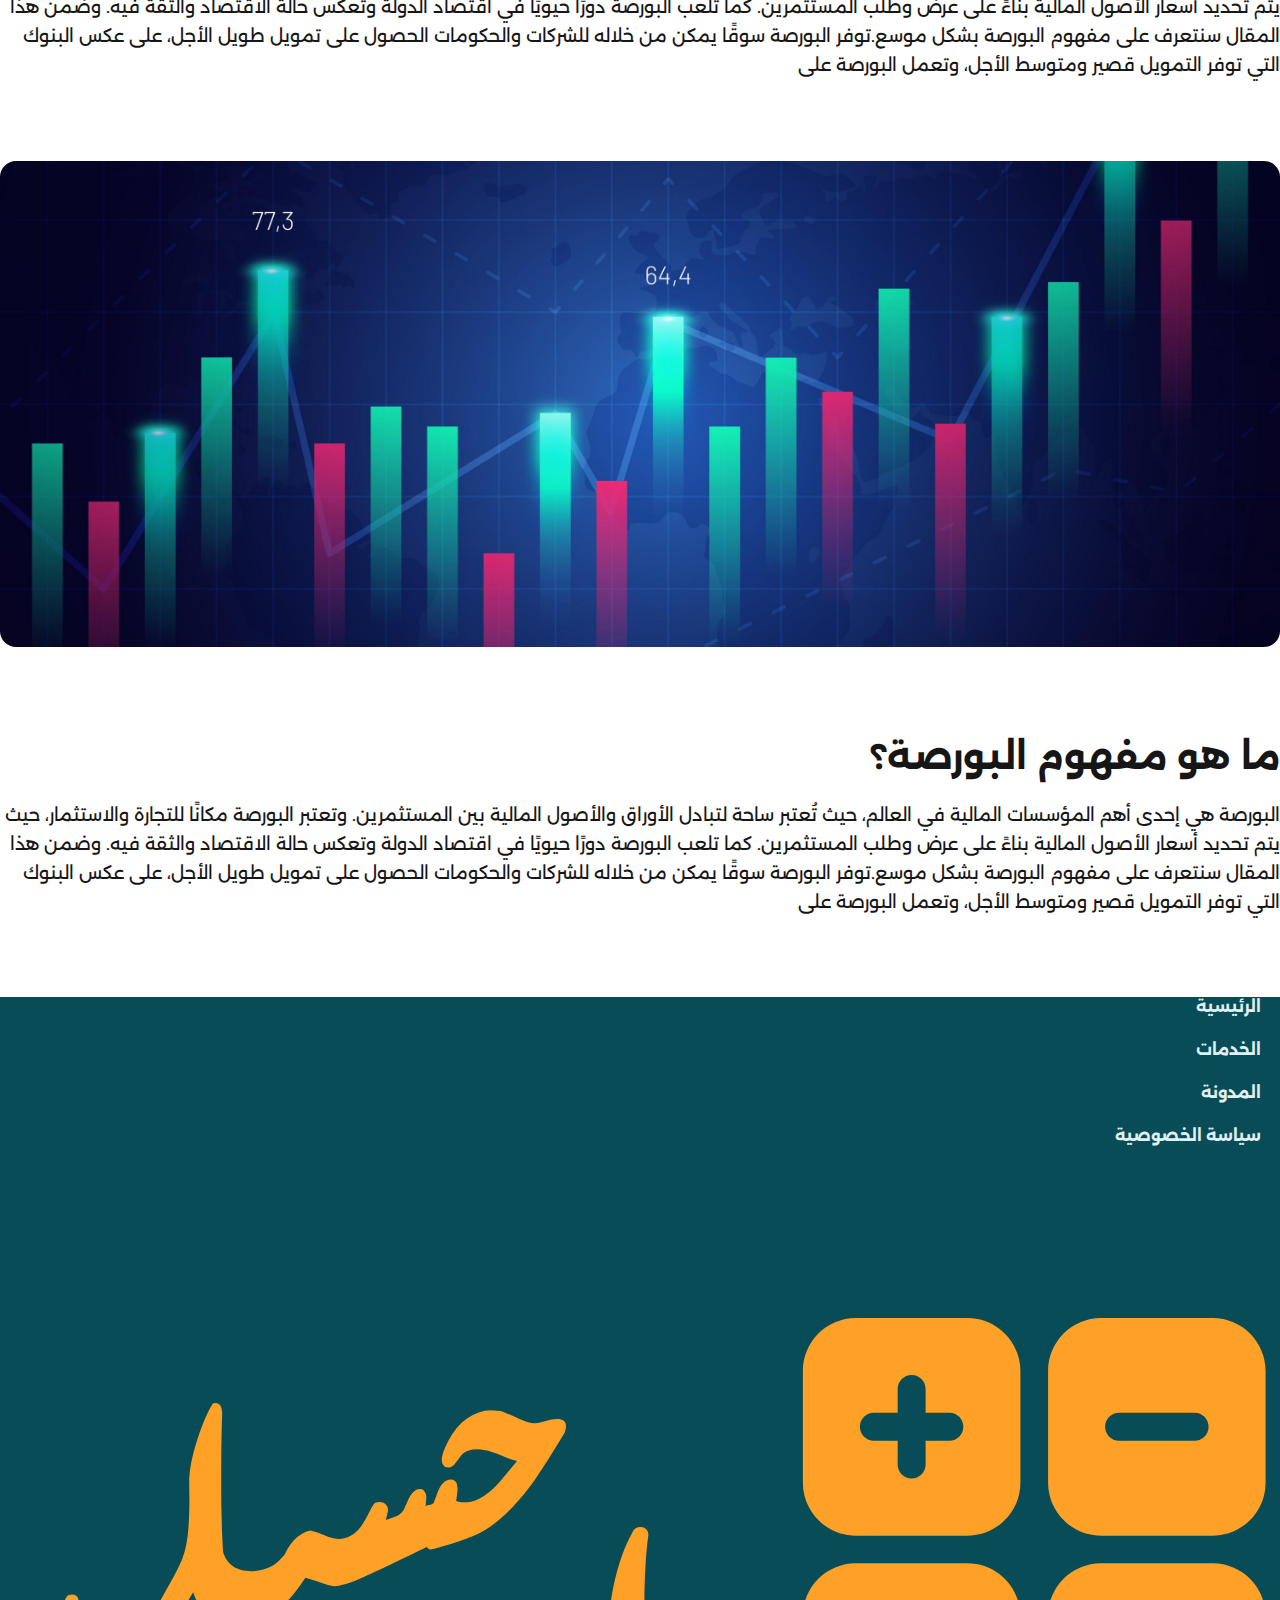
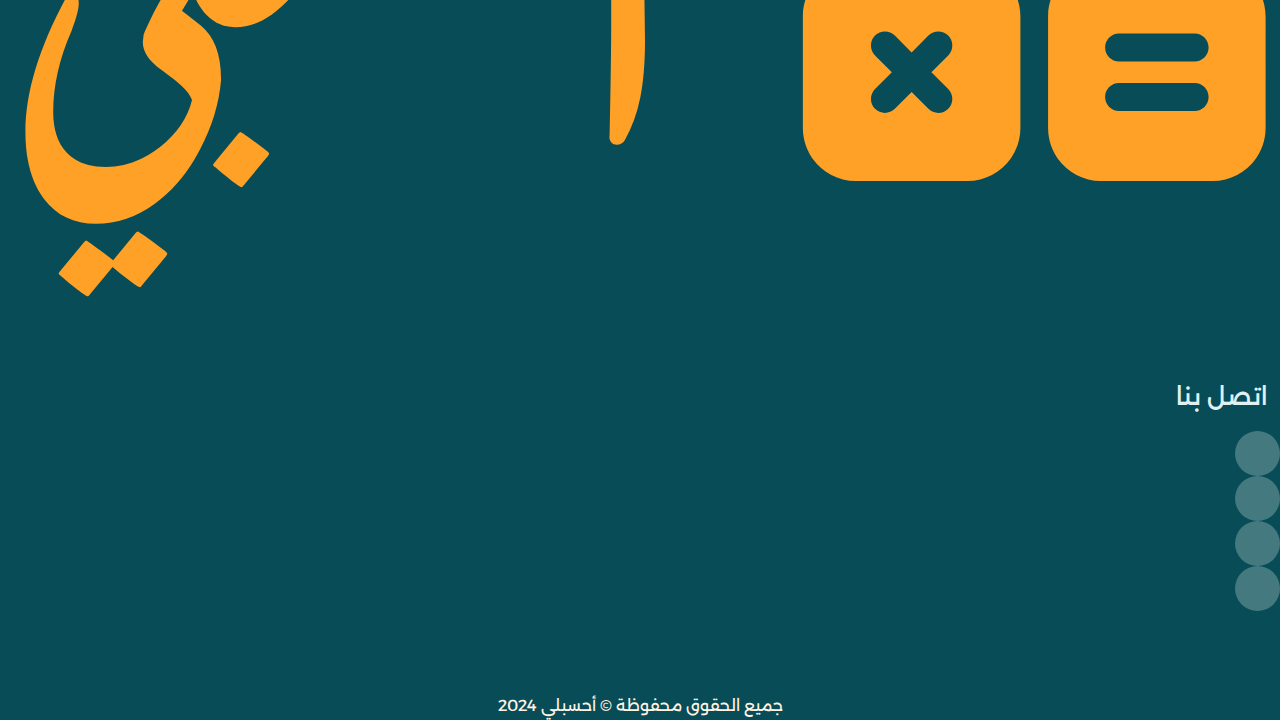
==== commit 035f9ee6: "---" ====
--- a/blog-details.html
+++ b/blog-details.html
@@ -21,6 +21,14 @@
       href="https://fonts.googleapis.com/css2?family=Alexandria:wght@100..900&family=Cairo:wght@200..1000&display=swap"
       rel="stylesheet"
     />
+     <!-- fontawesome-link  -->
+     <link
+     rel="stylesheet"
+     href="https://cdnjs.cloudflare.com/ajax/libs/font-awesome/6.6.0/css/all.min.css"
+     integrity="sha512-Kc323vGBEqzTmouAECnVceyQqyqdsSiqLQISBL29aUW4U/M7pSPA/gEUZQqv1cwx4OnYxTxve5UMg5GT6L4JJg=="
+     crossorigin="anonymous"
+     referrerpolicy="no-referrer"
+   />
     <!-- css file  -->
     <link rel="stylesheet" href="/assets/css/style.css" />
   </head>
@@ -44,10 +52,10 @@
       <div class="collapse navbar-collapse justify-content-between " id="navbarSupportedContent">
         <ul class="navbar-nav m-auto ">
           <li class="nav-item">
-            <a class="nav-link active" aria-current="page" href="index.html">الرئيسية</a>
+            <a class="nav-link" aria-current="page" href="index.html">الرئيسية</a>
           </li>
           <li class="nav-item">
-            <a class="nav-link" href="#our-services">الخدمات</a>
+            <a class="nav-link" href="services.html">الخدمات</a>
           </li>
        
           <li class="nav-item">
--- a/assets/css/style.css
+++ b/assets/css/style.css
@@ -76,7 +76,7 @@
     padding : 11px 80px 11px 80px;
     background-color: var(--bg-nav-color); 
     backdrop-filter: blur(4px);
-    max-height: 90px;
+    min-height: 90px;
   }
   .navbar .active {
     color: var(--action-btn-color) !important;
@@ -138,6 +138,7 @@
     border-radius: 16px !important;
     min-height: 46px !important;
     padding: .375rem 1rem !important;
+    direction: rtl !important;
   }
   .navbar .search-btn {
     display: none;
@@ -150,6 +151,9 @@
       background-color: var(--bg-nav-color); 
       backdrop-filter: blur(4px);
       min-height: 64px;
+    }
+    .navbar .search-icon{
+     left: unset;
     }
     button:focus:not(:focus-visible) {
       outline: 0 !important;
@@ -332,9 +336,8 @@
     margin-bottom: 24px;
     min-height: 256px !important;
     max-width: 282px !important;
-    padding: 0;
-    display: flex;
-    justify-content: flex-start;
+    /* display: flex;
+    justify-content: flex-start; */
   }
   .our-services .service-card {
     padding: 24px 24px 16px 24px;
@@ -360,7 +363,7 @@
     object-fit: cover;
   }
   .our-services .content {
-    margin: 16px 0 24px;
+    margin-top: 16px;
   }
   .our-services p {
     font-size:20px ;
@@ -570,7 +573,7 @@
   transition: 0.5s ease-in-out;
 }
 .blogs-slider .slider-controls .active , .our-services .blogs-slider .slider-controls .active {
-  background-color: var(--action-btn-color);
+  background-color: var(--action-btn-color) ;
   color:var(--text-in-btn-color);
 }
 .blogs-slider .bullet-container , .our-services  .bullet-container{
@@ -609,10 +612,11 @@
   }
   .blogs-slider .our-blogs .container {
     background-color: var(--bg-cards-color);
-    padding: 24px 32px 24px 24px;
+    padding: 17px 16px 16px 16px !important;
     border-radius: 16px;
-  }
-  .blogs-slider .slider-controls{
+    background-color: #FFA027;
+  }
+  .blogs-slider .slider-controls {
     position: unset;
     top: 0;
     transform: translateY(0);
@@ -669,15 +673,12 @@
     line-height:25.6px ;
   }
  
-  .blogs-slider .slider-control {
+  .blogs-slider .slider-control , .our-services  .slider-control {
     width:32px;
     height:32px;
     font-size: 15px;
   }
-  .blogs-slider .slider-controls .active{
-    background-color: var(--action-btn-color);
-    color:var(--text-in-btn-color);
-  }
+
 
 }
 /* @media(max-width:992px){
@@ -900,6 +901,27 @@
   
   }
 }
+@media(max-width:992px){
+  .filter-service .row{
+    justify-content: center !important;
+  }
+  .filter-service .col-lg-3 , .filter-service .col-md-6{
+    max-width: 100% !important;
+
+  }
+  .filter-service .service-card{
+    width: 100%;
+    text-align: center;
+    display: flex;
+    flex-direction: column;
+    justify-content: center;
+    align-items: center;
+  }
+  
+  .filter-service .action {
+    justify-content: center !important;
+  }
+}
 
 /* start blog page ---------------------------------------- */
 /* start filter-blog section  */
@@ -988,9 +1010,12 @@
   line-height:32px ;
   font-weight: 700;
   color:var(--action-btn-color);
+
+  
 }
 .filter-blog .action a i {
   margin-right: 8px;
+
 }
 /* media query for filter-blog section  */
 @media(max-width:768px){
@@ -1140,6 +1165,7 @@
   justify-content: center;
   align-items: center;
   flex-direction: column;
+  margin-bottom: 104px;
 }
 .error .img {
   max-width: 317px;
@@ -1169,6 +1195,9 @@
 
 /* media query for error page  */
 @media(max-width:768px){
+  .error .error-content {
+    margin-bottom: 50px;
+  }
   .error .img {
      max-width: 234.54px;
      margin-bottom: 32.75px;
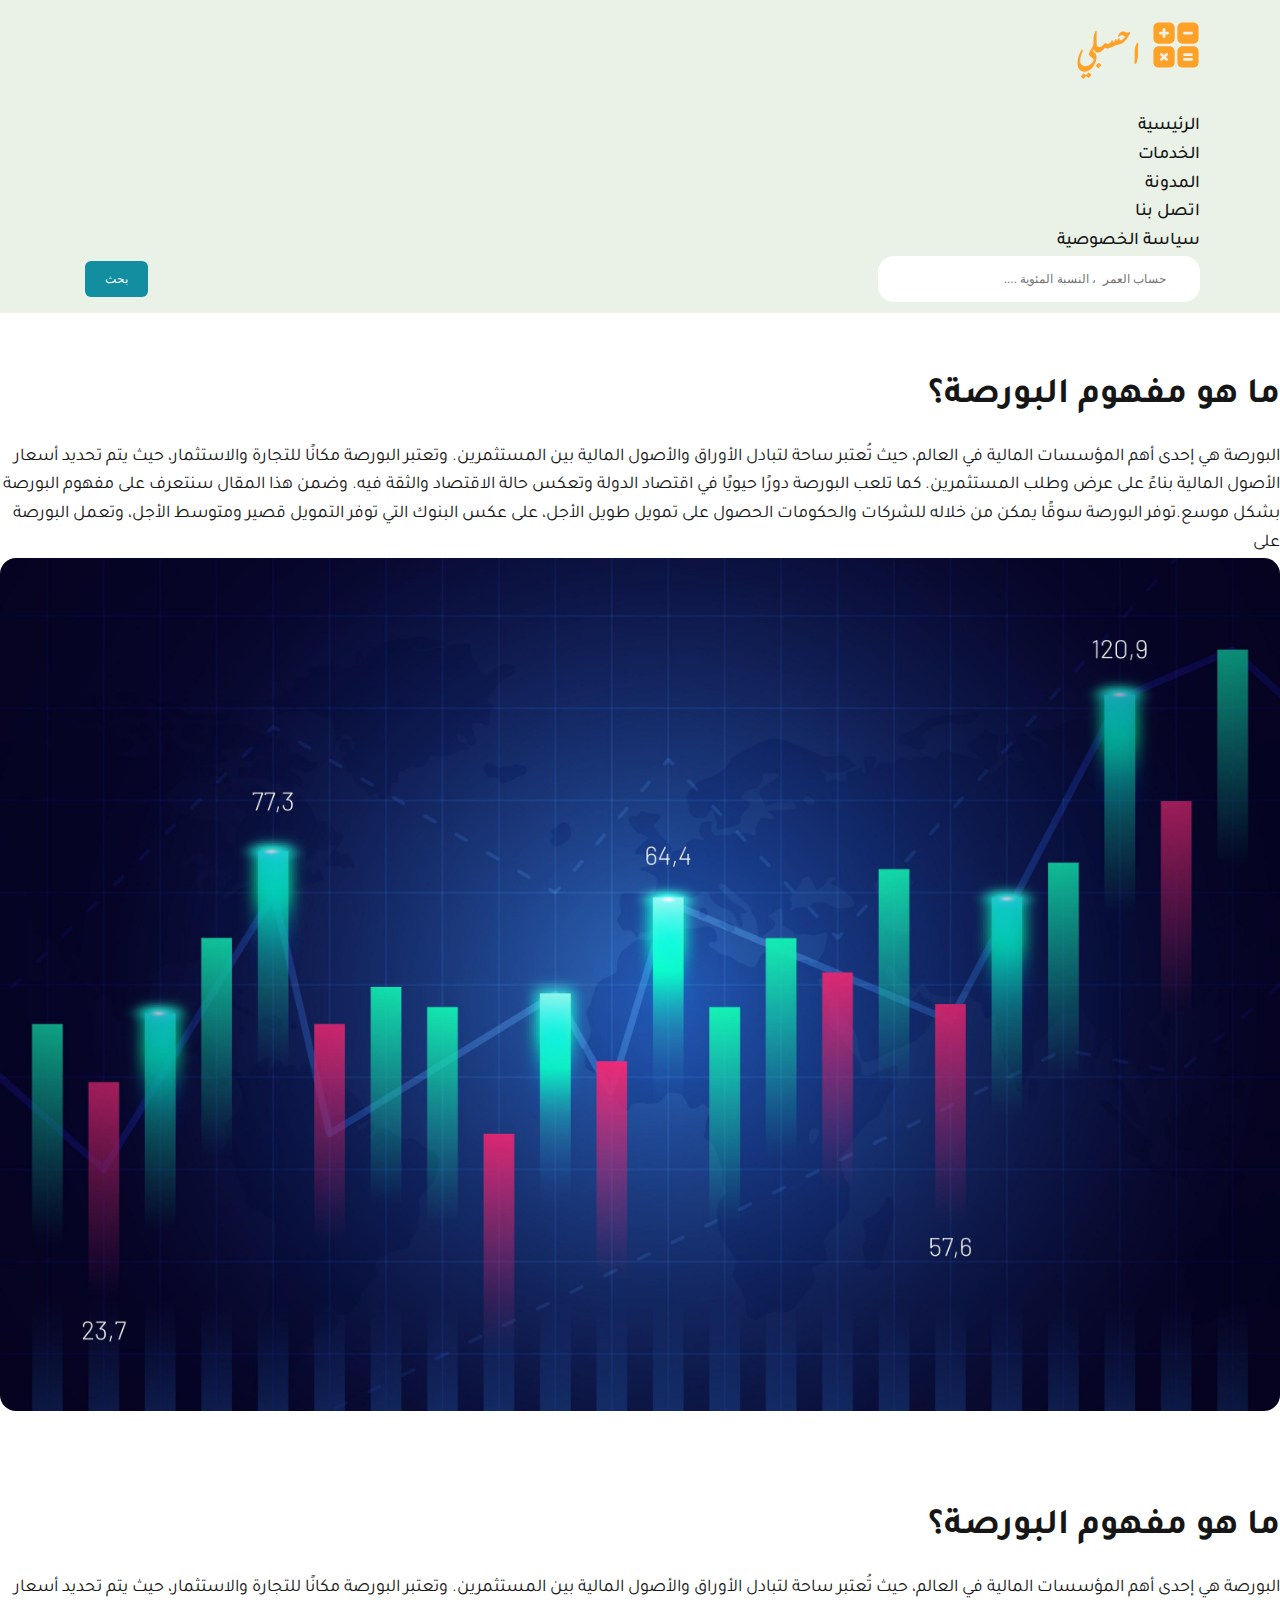
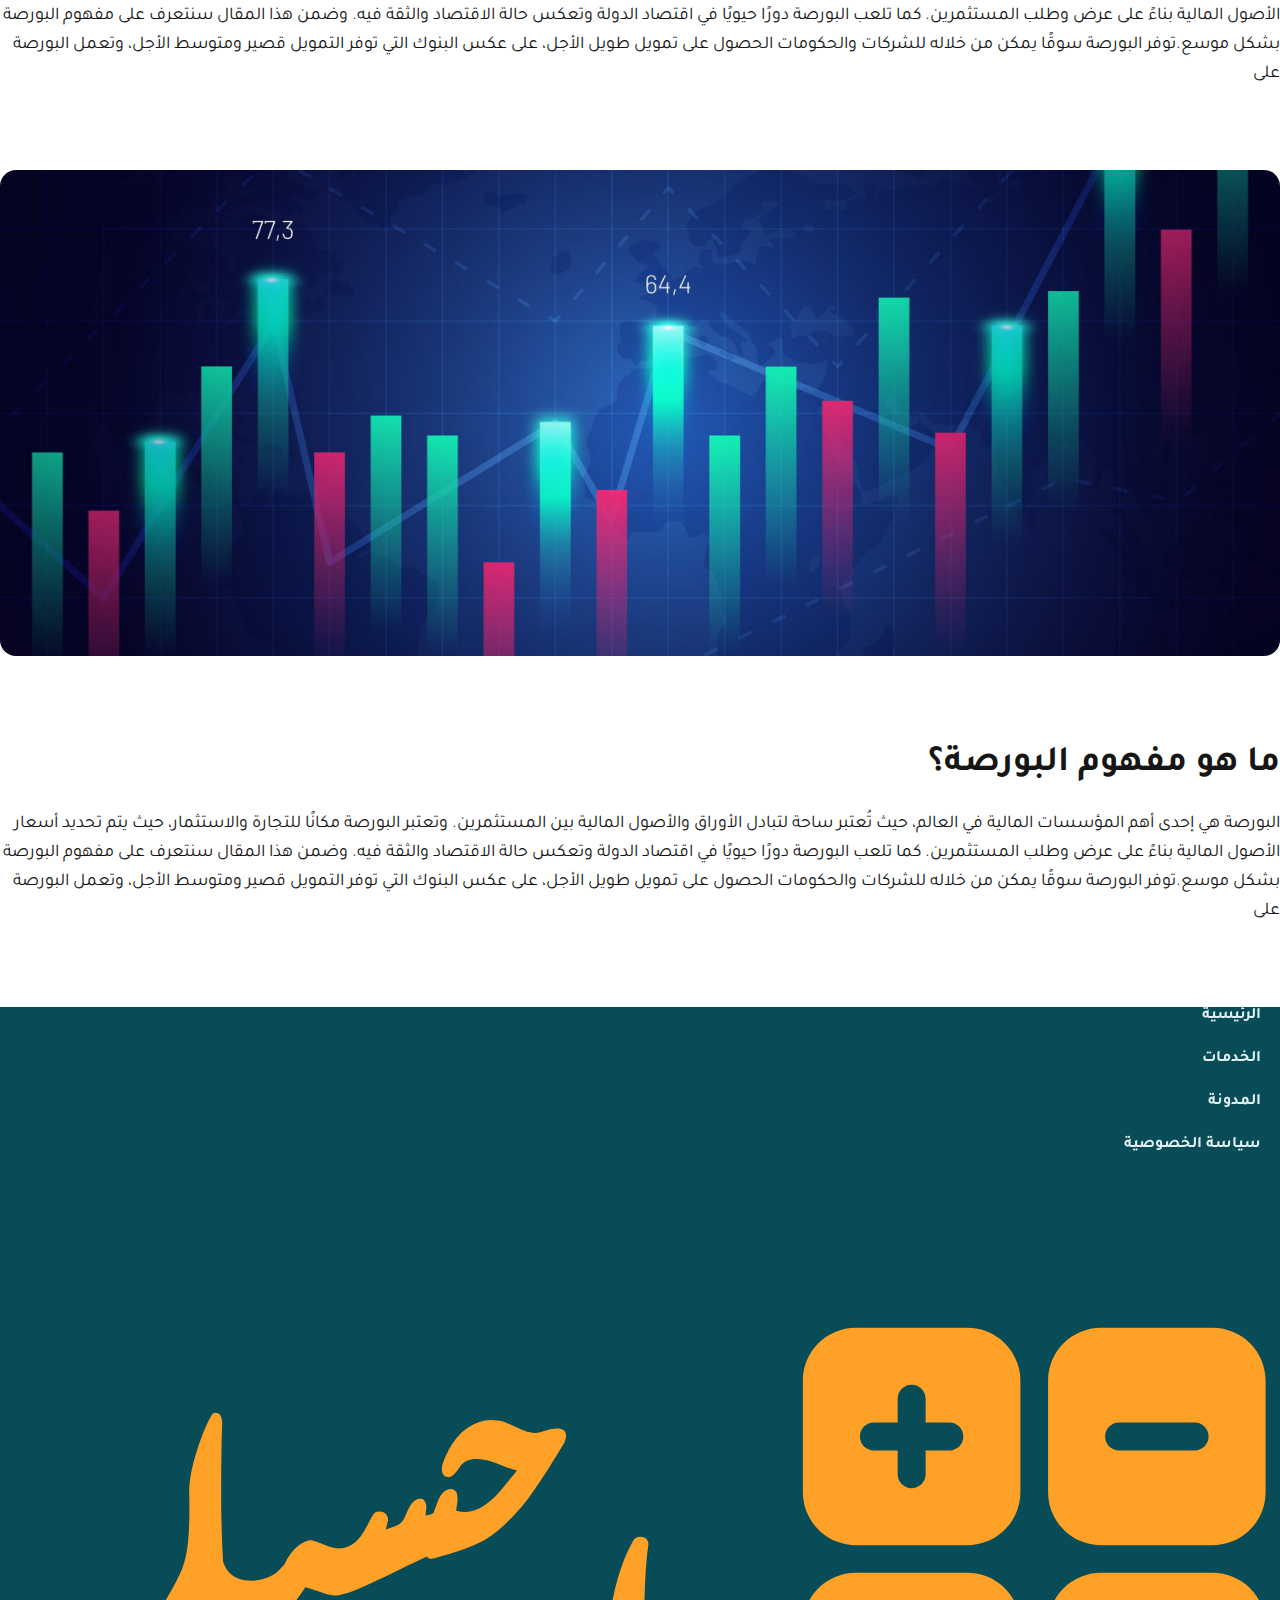
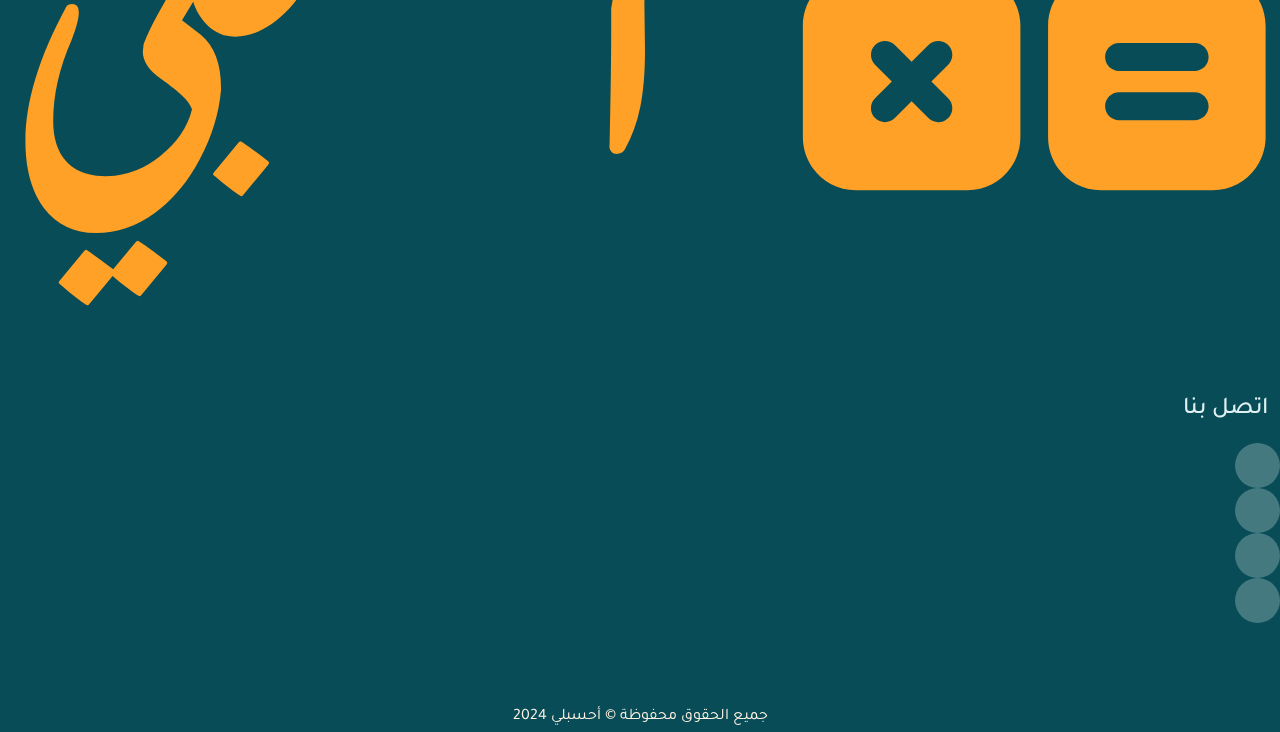
==== commit d81fe18c: "last-update" ====
--- a/blog-details.html
+++ b/blog-details.html
@@ -14,13 +14,10 @@
       integrity="sha384-EVSTQN3/azprG1Anm3QDgpJLIm9Nao0Yz1ztcQTwFspd3yD65VohhpuuCOmLASjC"
       crossorigin="anonymous"
     />
-    <!-- Font family -->
-    <link rel="preconnect" href="https://fonts.googleapis.com" />
-    <link rel="preconnect" href="https://fonts.gstatic.com" crossorigin />
-    <link
-      href="https://fonts.googleapis.com/css2?family=Alexandria:wght@100..900&family=Cairo:wght@200..1000&display=swap"
-      rel="stylesheet"
-    />
+    <!-- google font  -->
+    <link rel="preconnect" href="https://fonts.googleapis.com">
+    <link rel="preconnect" href="https://fonts.gstatic.com" crossorigin>
+    <link href="https://fonts.googleapis.com/css2?family=Tajawal:wght@200;300;400;500;700;800;900&display=swap" rel="stylesheet">
      <!-- fontawesome-link  -->
      <link
      rel="stylesheet"
@@ -69,7 +66,7 @@
           </li>
         </ul>
         <form class="d-flex  p-0 ">
-          <input class="form-control " type="search" placeholder="حساب العمر  ، النسبة المئوية ...." aria-label="Search">
+          <input class=" " type="search" placeholder="حساب العمر  ، النسبة المئوية ...." aria-label="Search">
           <i class="fa-solid fa-magnifying-glass  search-icon"></i>
           <button class="" type="submit">بحث</button>
         </form>
--- a/assets/css/style.css
+++ b/assets/css/style.css
@@ -22,7 +22,9 @@
  --white-smoke-color:#FDFDFD;
 }    
 /* Import Tajawal font with regular (400), semi-bold (600), and bold (700) weights */
-@import url('https://fonts.googleapis.com/css2?family=Tajawal:wght@400;600;700&display=swap');
+
+
+
 
 *{
     margin: 0;
@@ -33,8 +35,8 @@
 }
 body {
     background-color: var(--body-color);
-    font-family: "Alexandria", sans-serif;
     scroll-behavior: smooth;
+    font-family: "Tajawal", sans-serif;
 }
 ul {
     list-style: none;
@@ -113,8 +115,6 @@
     padding-top: 17px !important;
     padding-bottom: 17px !important;
     margin-right: 8px;
- 
-    
 
   }
   .navbar form button {
@@ -133,12 +133,14 @@
     max-width: 63px;
     border-radius: 6px;
   }
-  .navbar .form-control{
+  .navbar input{
     min-width:322px !important;
     border-radius: 16px !important;
     min-height: 46px !important;
     padding: .375rem 1rem !important;
     direction: rtl !important;
+    border: none ;
+    outline: none;
   }
   .navbar .search-btn {
     display: none;
@@ -346,8 +348,11 @@
     border-radius: 16px;
     height: 100%;
     display: flex;
+    min-height: 256px !important;
+    max-width: 282px !important;
     flex-direction: column;
     justify-content: space-between;
+ 
   }
 
   .our-services .icon {
@@ -377,10 +382,9 @@
     font-weight:700 ;
     color:var(--action-btn-color) ;
   }
-  .our-services .action i {
-    font-size: 18px;
+  .our-services .action img {
     margin-right: 8px;
-    margin-bottom: 0;
+    /* margin-bottom: 0; */
   }
   .mobile-services{
     display:none;
@@ -540,9 +544,9 @@
   line-height:32px ;
   color: var(--action-btn-color) ;
 }
-.blogs-slider .action i {
+.blogs-slider .action img {
   margin-right: 8px;
-  line-height: 0;
+ 
 }
 .blogs-slider .slider-controls , .our-services .slider-controls {
   display: flex;
@@ -581,16 +585,18 @@
   justify-content: center;
 }
 .blogs-slider .bullet , .our-services  .bullet{
-  width: 15px;
-  height: 15px;
+  width: 15px !important;
+  height: 15px !important;
   border-radius: 50%;
-  margin: 0 4px;
-  border: 0.5px solid var(--action-btn-color);
+  margin: 0 4px !important;
+  border: 0.5px solid var(--action-btn-color) !important;
   cursor: pointer;
 }
 .blogs-slider .bullet.active , .our-services .bullet.active{
-  background-color: var(--action-btn-color);
-}
+  background-color: var(--action-btn-color) !important;
+}
+
+
 @media(max-width:992px){
   .blogs-slider {
     margin-left: 24px;
@@ -864,11 +870,12 @@
   border:2px solid var(--yellow-color) !important;
 
 }
+/* swiper customization for filter-blog , filter-service and our-services-section  */
 .swiper {
   width: 100%;
   height: 100%;
 }
-.swiper-slide {
+ .filter-service .swiper-slide , .filter-blog .swiper-slide{
   text-align: center !important;
   max-width:168px !important;
   font-size: 18px;
@@ -876,10 +883,52 @@
   min-height: 42px !important;
   padding-left: 16px !important;
 }
+/* customization foe swiper js  */
 .swiper-wrapper {
   display: flex;
   width: 100%;
 }
+.our-services .swiper-slide {
+  max-width: 239px !important;
+  min-height: 256px !important;
+  margin-bottom: 20px;
+}
+.our-services .swiper-button-next, .our-services  .swiper-button-prev , .our-services .swiper-pagination{
+  position: unset !important;
+  margin-top: 0 !important;
+}
+.our-services .swiper-button-next, .our-services  .swiper-button-prev{
+  width: 32px !important;
+  height: 32px !important;
+  flex-shrink: 0 !important;
+}
+.our-services .swiper-button-next.active , .our-services  .swiper-button-prev.active{
+  background-color: var(--action-btn-color) !important;
+  color:var(--text-in-btn-color) !important;
+}
+.swiper-button-prev:after,  .swiper-button-next:after {
+  content: ''  !important;
+
+}
+.our-services .swiper-pagination-bullet {
+  width: 15px !important;
+  height: 15px !important;
+  border-radius: 50%;
+  margin: 0 4px !important;
+  border: 0.5px solid var(--action-btn-color) !important;
+  background-color: transparent !important;
+}
+.our-services .swiper-pagination-bullet-active{
+  background-color: var(--action-btn-color) !important;
+}
+.our-services .swiper-controls {
+  margin-top: 4px;
+}
+
+.swiper-button-prev, .swiper-button-next {
+  pointer-events: auto !important;
+}
+
 @media(max-width:767px){
   .swiper-slide {
     max-width:131px;
@@ -1010,10 +1059,10 @@
   line-height:32px ;
   font-weight: 700;
   color:var(--action-btn-color);
-
   
-}
-.filter-blog .action a i {
+  
+}
+.filter-blog .action a img {
   margin-right: 8px;
 
 }
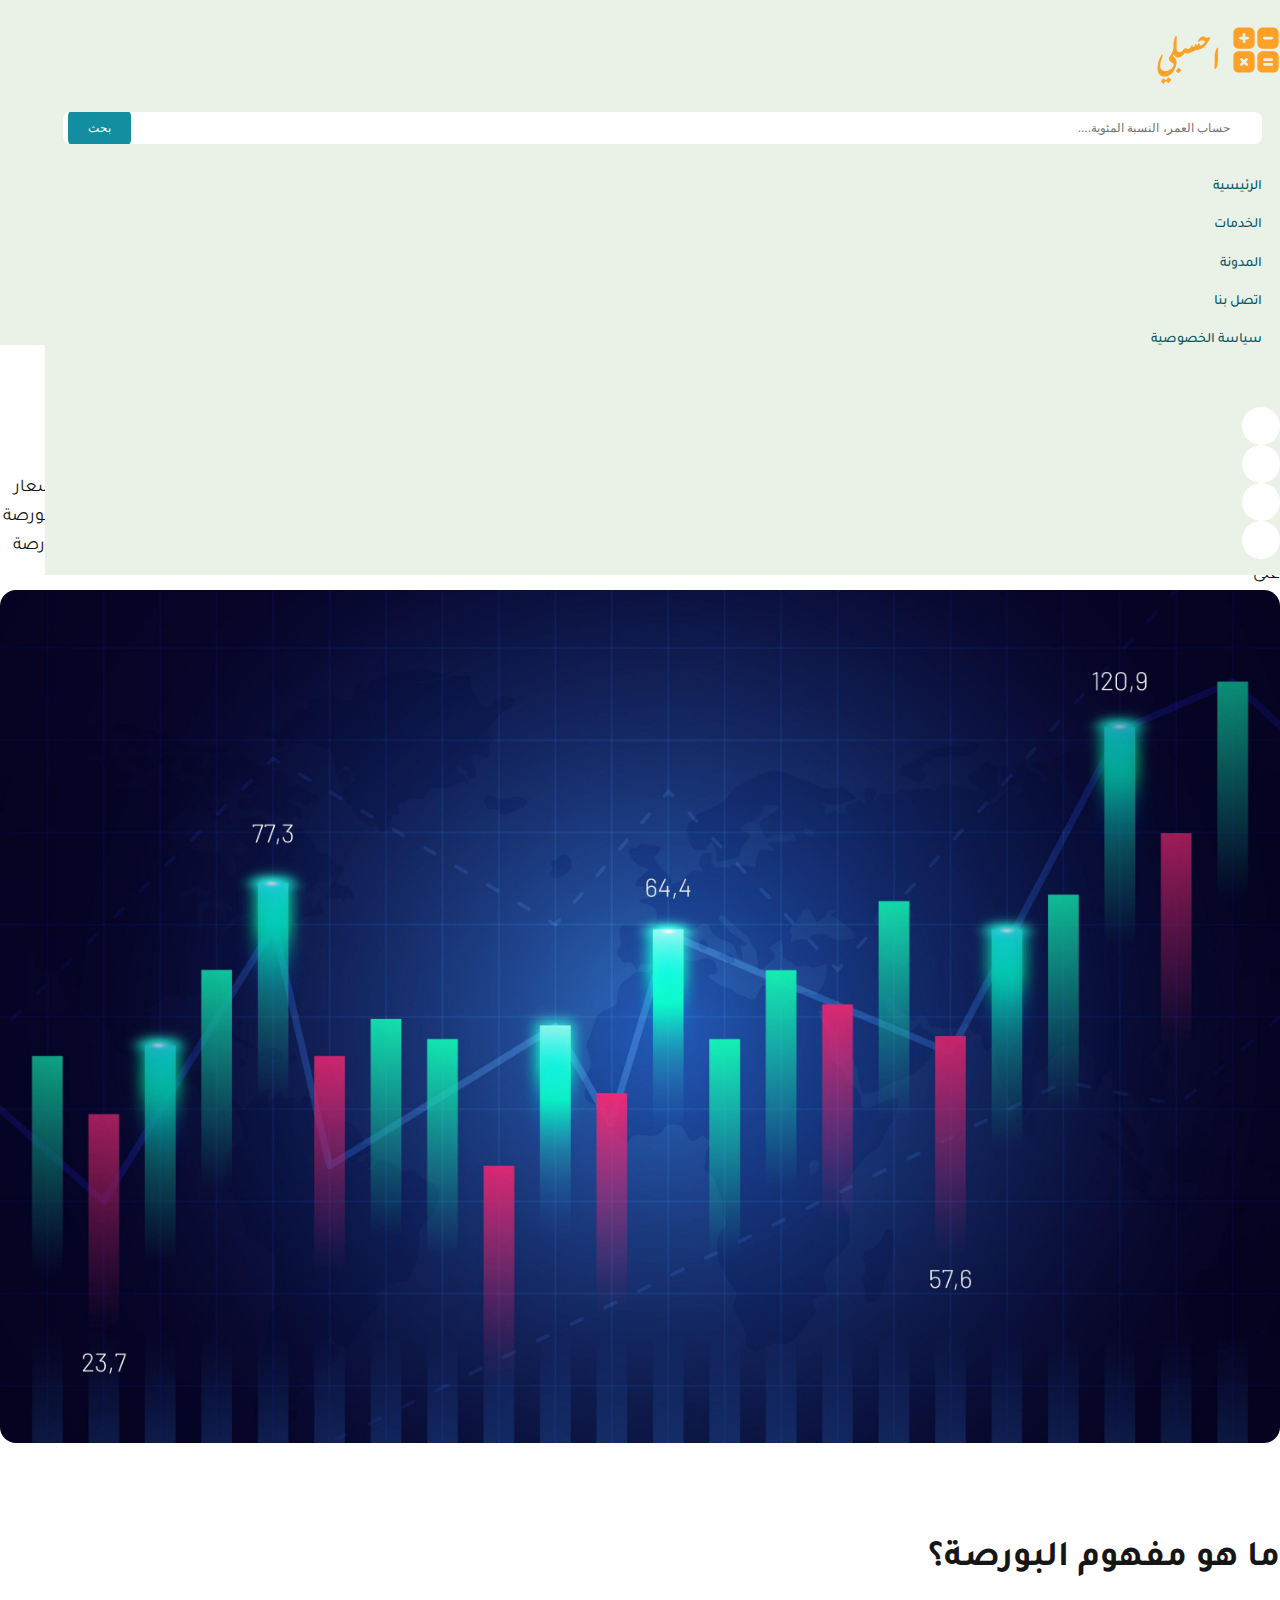
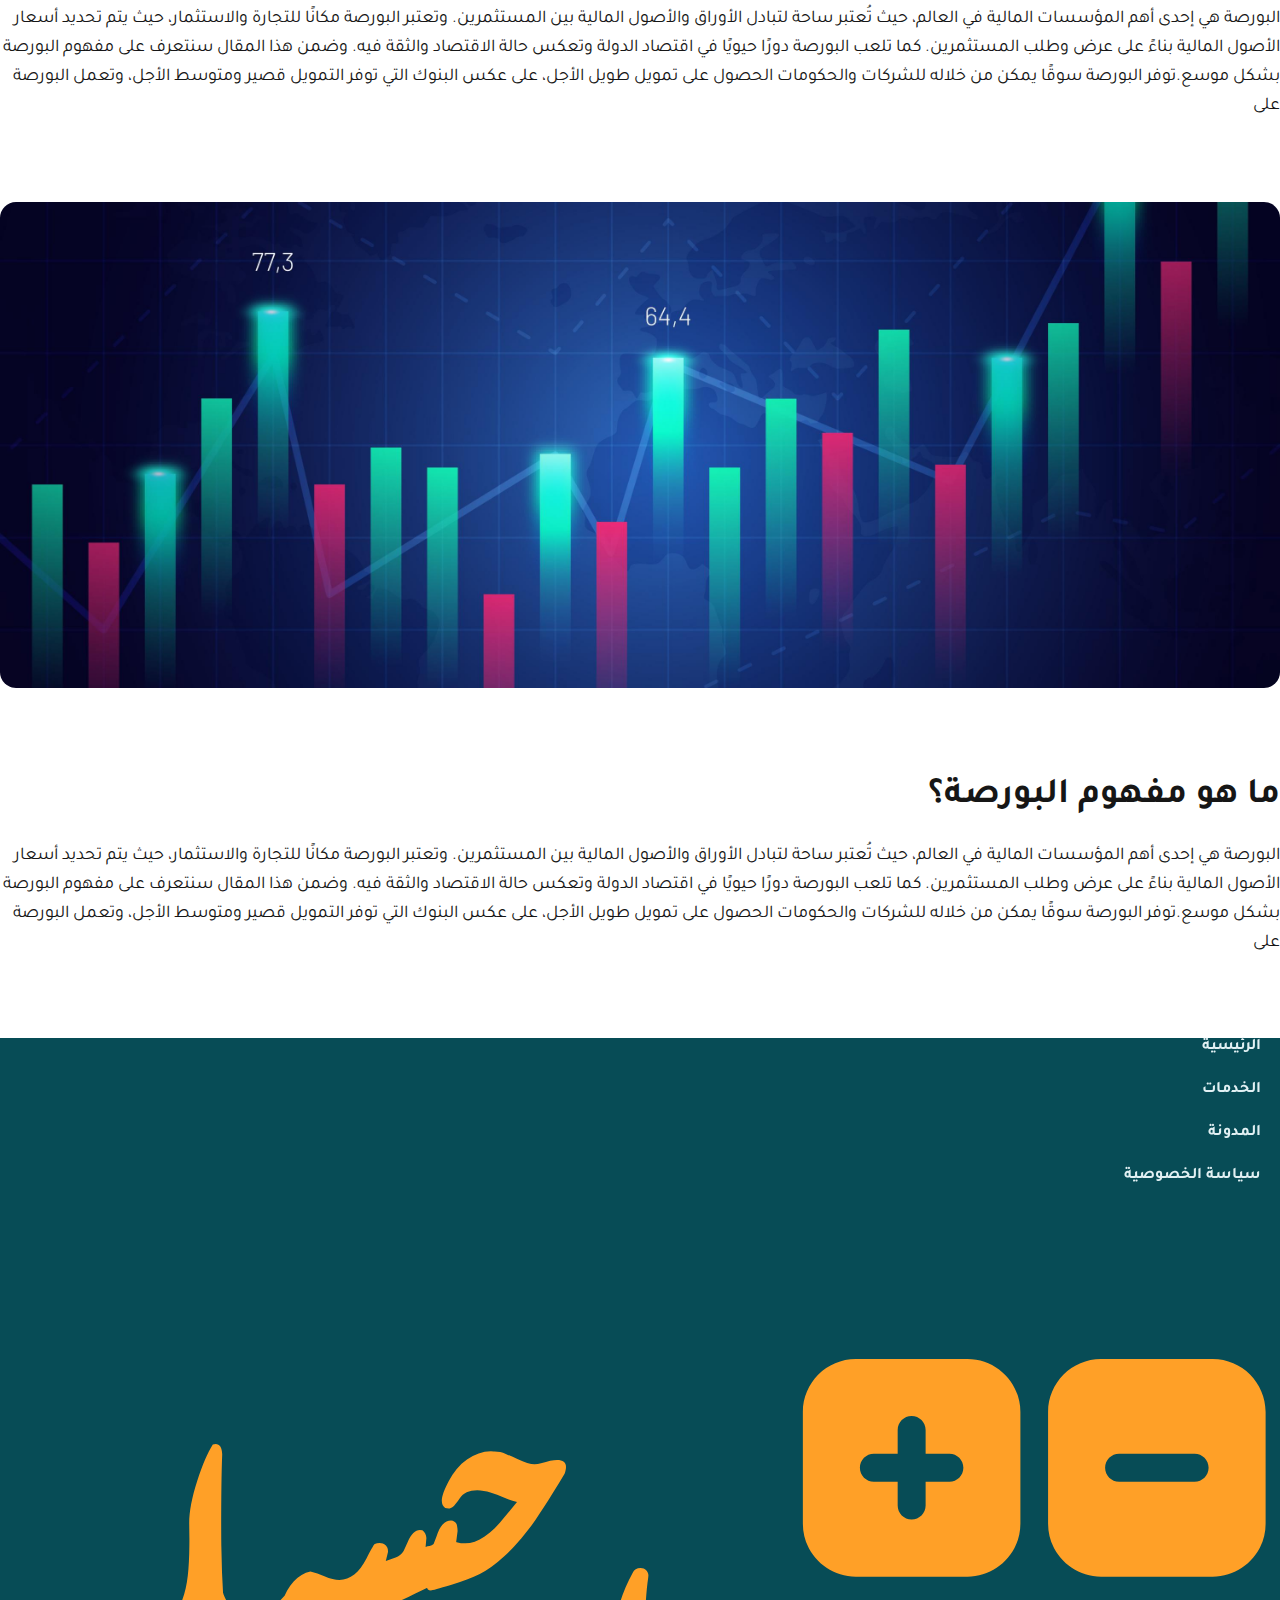
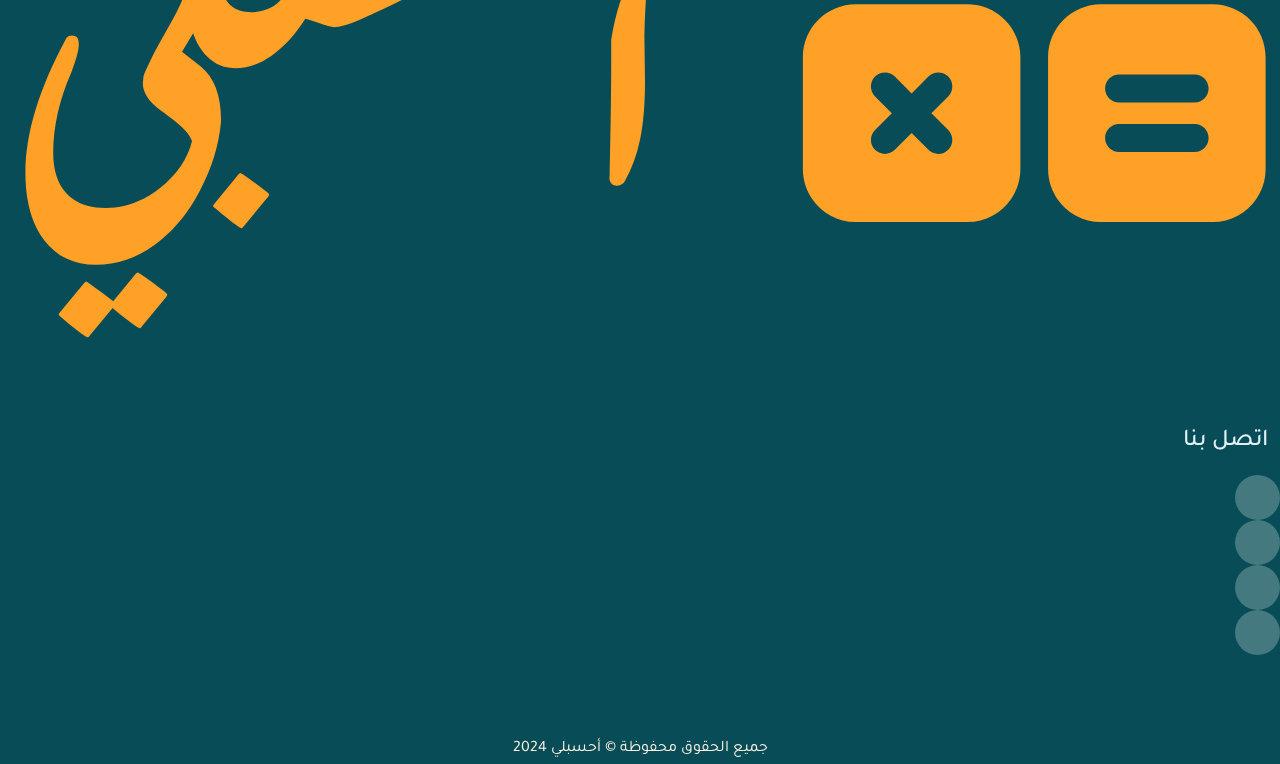
==== commit a117d801: "last-updates" ====
--- a/blog-details.html
+++ b/blog-details.html
@@ -32,24 +32,26 @@
 <body>
   <!-- start navbar ------------------------------ -->
   <nav class="navbar navbar-expand-lg ">
-    <div class="container  d-flex justify-content-between align-items-center  ">
-      
-      <div class="search-btn">
+    <div class="container d-flex justify-content-between align-items-center ">
+      
+      <!-- Search button -->
+      <!-- <div class="search-btn">
         <button><i class="fa-solid fa-magnifying-glass"></i></button>
-        
-      </div>
-      <h1 class="logo ">
-        <a class="navbar-brand" href="index.html"><img src="assets/images/logo.svg" alt=""></a>
-        </h1>
-    
-      <button class="navbar-toggler " type="button" data-bs-toggle="collapse" data-bs-target="#navbarSupportedContent" aria-controls="navbarSupportedContent" aria-expanded="false" aria-label="Toggle navigation">
-        <i class="fa-solid fa-bars navbar-toggler-icon "></i>
+      </div> -->
+  
+      <!-- Logo -->
+      <h1 class="logo menu-logo">
+        <a class="navbar-brand mx-0" href="#"><img src="assets/images/logo.svg" alt=""></a>
+      </h1>
+  
+      <!-- Toggler button to open the menu on small screens -->
+      <button class="navbar-toggler " type="button">
+        <i class="fa-solid fa-bars navbar-toggler-icon"></i>
       </button>
-  
       <div class="collapse navbar-collapse justify-content-between " id="navbarSupportedContent">
         <ul class="navbar-nav m-auto ">
           <li class="nav-item">
-            <a class="nav-link" aria-current="page" href="index.html">الرئيسية</a>
+            <a class="nav-link " aria-current="page" href="index.html">الرئيسية</a>
           </li>
           <li class="nav-item">
             <a class="nav-link" href="services.html">الخدمات</a>
@@ -64,12 +66,72 @@
           <li class="nav-item">
             <a class="nav-link " href="#" tabindex="-1" aria-disabled="true">  سياسة الخصوصية</a>
           </li>
+          <li class="nav-item">
+            <a class="nav-link " href="error404.html" tabindex="-1" aria-disabled="true">خطأ</a>
+          </li>
         </ul>
-        <form class="d-flex  p-0 ">
-          <input class=" " type="search" placeholder="حساب العمر  ، النسبة المئوية ...." aria-label="Search">
-          <i class="fa-solid fa-magnifying-glass  search-icon"></i>
-          <button class="" type="submit">بحث</button>
-        </form>
+        <form class="search-form d-flex align-items-center p-0">
+          <input id="search-input" class="search-input" type="text" placeholder="حساب العمر، النسبة المئوية...." aria-label="Search">
+          <i id="search-icon" class="fa-solid fa-magnifying-glass search-icon"></i>
+          <button class="hover-with-opacity-btn" type="submit">بحث</button>
+      </form>
+      </div>
+      <!-- Fullscreen menu (hidden by default) -->
+      <div class="fullscreen-menu d-none ">
+        <div class="menu-header d-flex justify-content-center align-items-center ">
+          <!-- Close button on the left side -->
+          <button class="close-menu"><i class="fa-solid fa-xmark"></i></button>
+          <!-- Logo in the center -->
+          <a href="#" class="logo"><img src="assets/images/logo.svg" alt=""></a>
+      
+        </div>
+        <ul class="mobile-nav  d-flex flex-column   ">
+          <div class="search">
+            <form class="search-form d-flex align-items-center justify-content-center">
+              <input id="search-input" class="search-input" type="text" placeholder="حساب العمر، النسبة المئوية...." aria-label="Search">
+              <i id="search-icon" class="fa-solid fa-magnifying-glass search-icon"></i>
+              <button class="search-btn" type="submit">بحث</button>
+          </form>
+          </div>
+       
+          <li class="nav-item">
+            <a class="nav-link" href="index.html">الرئيسية</a>
+          </li>
+          <li class="nav-item">
+            <a class="nav-link" href="services.html">الخدمات</a>
+          </li>
+          <li class="nav-item">
+            <a class="nav-link " href="blog.html">المدونة</a>
+          </li>
+          <li class="nav-item">
+            <a class="nav-link" href="#footer">اتصل بنا</a>
+          </li>
+          <li class="nav-item">
+            <a class="nav-link" href="#">سياسة الخصوصية</a>
+          </li>
+        </ul>
+  
+        
+        <div class="social-media ">
+        
+  
+          <div class="icons d-flex  justify-content-center">
+            <div class="icon">
+              <a href="#" class="">   <i class="fa-brands fa-linkedin-in"></i> </a>
+            </div>
+            <div class="icon sec-hovered-style">
+              <a href="#">   <i class="fa-brands fa-x-twitter"></i> </a>
+            </div>
+            <div class="icon">
+              <a href="#">   <i class="fa-brands fa-instagram"></i> </a>
+            </div>
+            <div class="icon">
+              <a href="#">   <i class="fa-brands fa-facebook-f"></i> </a>
+            </div>
+        
+          </div>
+        </div>
+      
       </div>
     </div>
   </nav>
--- a/assets/css/style.css
+++ b/assets/css/style.css
@@ -20,6 +20,8 @@
  --black-color:#000;
  --light-black-color:#101010;
  --white-smoke-color:#FDFDFD;
+ --text-color-in-nav-menu : #095763;
+ --disabled-bg-color-in-pagination : #8A8A8A;
 }    
 /* Import Tajawal font with regular (400), semi-bold (600), and bold (700) weights */
 
@@ -55,34 +57,82 @@
 @media(max-width:767px){
   .container {
     padding: 0 24px;
-  }
-}
-.owl-carousel {
-    direction: ltr;
-}
-/* .owl-dot span {
-    background-color: white;
-    border : 6px solid white  !important;
-
-  }
-  .owl-dot.active span  {
-    border : 6px solid #8D8053  !important; 
-     outline: 1px solid #8D8053 !important;
-     width: 50px !important;
-    height: 3px !important; 
-    border-radius: 5px;
-  } */
-
+  
+  }
+}
+/* for hover effect on buttons  */
+.hovered-btn , .hover-with-opacity-btn{
+  transition: 0.25s all;
+}
+.hovered-btn:hover{
+  background-color: var(--white-color);
+  border:1px solid var(--action-btn-color);
+  color:var(--action-btn-color);
+}
+
+.hover-with-opacity-btn:hover{
+  opacity: 0.8;
+}
+
+/* for pagination  */
+.pagination-container  {
+    margin: 36px 0 50px;
+}
+.pagination-container .prev-btn .page-link , .pagination-container .next-btn  .page-link{
+  font-size: 12px !important;
+  text-align: center;
+
+   display: flex !important;
+  justify-content: center !important;
+  align-items: center !important; 
+}
+.pagination-container .prev-btn .page-link , .pagination-container .next-btn  .page-link{
+  color: var(--action-btn-color) !important;
+  border:1px solid var(--action-btn-color) !important;
+  line-height: 0 !important;
+} 
+.pagination-container .page-link.active {
+  background-color: var(--action-btn-color) !important;
+  color:var(--white-color) !important ;
+}
+.pagination .page-link.disabled  {
+  background-color: var(--disabled-bg-color-in-pagination) !important;
+  color:var(--white-color) !important ;
+  border: none !important;
+}
+.pagination-container .page-link{
+  margin-left: 8px !important;
+  width: 32px;
+  height:32px;
+  padding:5px 4px !important;
+  text-align: center;
+  border-radius: 4px ;
+  color : var(--action-btn-color) !important ;
+  font-size: 14px !important;
+  font-weight: 700 !important;
+  line-height: 20px !important;
+  flex-shrink: 0 !important;
+}
+@media(max-width:768px){
+  .pagination-container  {
+    margin: 25px 0 49px;
+}
+
+.pagination-container .page-link{
+  width: 24px;
+  height:24px;
+}
+}
   /* start navbar style ----------------- */
   .navbar {
     padding : 11px 80px 11px 80px;
     background-color: var(--bg-nav-color); 
     backdrop-filter: blur(4px);
     min-height: 90px;
-  }
-  .navbar .active {
-    color: var(--action-btn-color) !important;
-  }
+    position: relative;
+    z-index: 9999999999999999999999999999999;
+  }
+ 
   .navbar-nav{
     min-width: 544px !important;
     /* margin: 0 145px 0 145px !important; */
@@ -96,25 +146,24 @@
   }
   .navbar form {
     position: relative;
+    overflow: hidden;
   }
   .navbar .search-icon {
     position: absolute;
     right: 11px;
-    left:8px;
     top: 50%;
     margin-left: 8px;
-    transform: translateY(-40%);
-    font-size: 14px;
+    transform: translateY(-50%);
+    font-size: 24px;
     color: var(--alt-text-color);
   }
   .navbar input::placeholder {
     font-size: 12px !important;
     line-height: 12px !important;
     font-weight:  500 !important;
-    padding-right: 18px !important;
     padding-top: 17px !important;
     padding-bottom: 17px !important;
-    margin-right: 8px;
+    padding-right: 18px !important;
 
   }
   .navbar form button {
@@ -134,37 +183,176 @@
     border-radius: 6px;
   }
   .navbar input{
-    min-width:322px !important;
-    border-radius: 16px !important;
-    min-height: 46px !important;
-    padding: .375rem 1rem !important;
-    direction: rtl !important;
+    min-width:322px;
+    border-radius: 16px;
+    min-height: 46px;
+    padding: 17px 28px 17px 5px;
+    direction: rtl;
     border: none ;
     outline: none;
   }
-  .navbar .search-btn {
-    display: none;
-  }
+  /* Hide icon and placeholder when input is focused */
+input:not(:placeholder-shown) + #search-icon,
+input:focus + #search-icon {
+    opacity: 0;
+}
+
+/* Show icon and placeholder when input is empty */
+input:placeholder-shown + #search-icon {
+    opacity: 1;
+}
+  
+
+/* Fullscreen menu styling */
+.fullscreen-menu {
+  position: fixed;
+  top: 0;
+  right: 0;
+  left:45px;
+  max-width: 100%;
+  background-color: var(--bg-nav-color);
+  z-index: 999999999 !important;
+  min-height: 465px;
+  display: flex;
+  flex-direction: column;
+  justify-content: space-between;
+  transition: opacity 0.3s ease-in-out;
+}
+
+/* Menu header styling (close button on the left, logo center, search right) */
+.menu-header {
+  display: flex;
+  justify-content: space-between;
+  align-items: center;
+  position: relative;
+}
+
+.fullscreen-menu .mobile-nav {
+  list-style: none;
+  text-align: right;
+  background-color: var(--bg-nav-color);
+  padding:  16px 18px;
+  position: relative;
+  z-index: 999999999 !important;
+}
+
+.fullscreen-menu .nav-link {
+  font-size: 14px !important;
+  font-weight: 500 !important;
+  line-height: 22.4px !important;
+  display: block;
+  text-decoration: none;
+  color: var(--text-color-in-nav-menu) !important;
+  margin-bottom: 16px !important;
+  padding: 0 !important;
+}
+.navbar .active {
+  color: var(--text-color-in-nav-menu) !important;
+  font-weight: 700 !important;
+}
+/* Close button style */
+.close-menu {
+  background: none;
+  border: none;
+  font-size: 18px;
+  color: var(--white-color) !important;
+  position: absolute;
+  left:18px;
+  top: 16px;
+}
+.search-btn {
+  font-size: 1.5rem;
+  background: none;
+  border: none;
+}
+.fullscreen-menu .logo {
+  margin-top: 16px;
+}
+.fullscreen-menu .search {
+  padding-bottom: 32px !important;
+  min-width:294px !important;
+
+}
+.fullscreen-menu input {
+    min-width:294px !important;
+    border-radius: 8px ;
+    min-height: 32px ;
+    margin-bottom: 0 !important;
+    padding: 6px 14px 6px 0;
+    width: 100% !important;
+}
+.fullscreen-menu .social-media{
+  min-width: 200px;
+  margin-bottom: 16px;
+  margin-top: 23px;
+}
+
+.fullscreen-menu .social-media h3 {
+  font-size:24px;
+  line-height: 26.4px;
+  font-weight: 500;
+  margin-bottom: 19px;
+}
+.fullscreen-menu .icons {
+  gap:16px;
+}
+.fullscreen-menu .icon {
+  width: 38px;
+  height: 38px;
+  border-radius: 50%;
+  background-color: var(--white-color);
+  color: var(--text-color-in-nav-menu) ;
+  display: flex;
+  justify-content: center;
+  align-items: center;
+  transition: 0.25s all;
+ 
+}
+.fullscreen-menu .icon:hover {
+  opacity: 0.7;
+}
+.fullscreen-menu .icon a {
+  line-height:  0 !important;
+}
+ .fullscreen-menu .fa-linkedin-in {
+  font-size: 16.97px;
+}
+.fullscreen-menu .fa-x-twitter{
+  font-size: 19.57px;
+
+}
+.fullscreen-menu .fa-instagram{
+  font-size: 17px;
+
+}
+.fullscreen-menu .fa-facebook-f{
+  font-size: 18.45px;
+
+} 
+
+/* Close button */
+.close-menu {
+  background: none;
+  border: none;
+  font-size: 2rem;
+  color: #333;
+}
+
   /* media query for navbar section  */
   @media(max-width:992px){
     .navbar {
-      direction: ltr !important;
+      min-height: 64px !important;
       padding : 0;
-      background-color: var(--bg-nav-color); 
-      backdrop-filter: blur(4px);
-      min-height: 64px;
     }
     .navbar .search-icon{
      left: unset;
+     right: 7px;
+     font-size: 18px;
     }
     button:focus:not(:focus-visible) {
       outline: 0 !important;
   }
-  .navbar-toggler:focus {
-      text-decoration: none;
-      outline: 0;
-      box-shadow: 0 0 0 0;
-  }
+
   .navbar-toggler{
     padding: 0 !important;
   }
@@ -191,12 +379,22 @@
     .logo img{
       width: 100%;
     }
+    .navbar .menu-logo{
+      position: absolute;
+      left: 50%;
+      transform: translate(-50%);
+    }
+    .navbar-collapse {
+      display: none !important;
+    }
+  
+    .fullscreen-menu {
+      display: flex;
+    }
     .navbar .search-btn {
       display: block;
     }
     .navbar .search-btn button {
-      border: none;
-      outline: none;
       font-size: 14px;
       width: 40px ;
       height: 40px;
@@ -204,9 +402,21 @@
       color:var(--white-smoke-color);
       background-color: var(--action-btn-color);
     }
-    .navbar form {
-      margin-bottom: 20px;
-    }
+    .navbar form button {
+      position: absolute;
+      left:0px !important;
+      max-width: 63px;
+      min-height: 32px;
+    }
+    .navbar .search-icon {
+      left:0px !important;
+    }
+    .navbar input::placeholder {
+     
+      padding-top: 6px !important;
+      padding-bottom: 6px !important;
+    }
+  
   }
   /* start hero style ------------------------- */
   .hero{
@@ -239,7 +449,7 @@
     color:var(--text-color);
     margin-bottom: 40px;
   }
-  .hero .hero-btn {
+  .hero a {
     border: none;
     outline: none;
     max-width: 150px;
@@ -295,7 +505,7 @@
       line-height: 25.6px;
       margin-bottom: 24px;
     }
-    .hero .hero-btn {
+    .hero a {
       max-width: 94px;
       min-height: 15px;
       font-size: 14px;
@@ -334,12 +544,15 @@
     padding-bottom: 3px;
     border-bottom: 3px solid var(--yellow-color);
   }
-  .our-services .col-lg-3 , .our-services .col-md-6{
-    margin-bottom: 24px;
+  .our-services .col-lg-3{
+ 
     min-height: 256px !important;
     max-width: 282px !important;
     /* display: flex;
     justify-content: flex-start; */
+  }
+  .our-services .col-lg-3 ,   .our-services .col-md-6{
+    margin-bottom: 24px;
   }
   .our-services .service-card {
     padding: 24px 24px 16px 24px;
@@ -394,7 +607,7 @@
     .our-services {
       margin-bottom: 48.47px;
     }
-    .our-services .col-md-6 , .our-services .col-lg-3 {
+    .our-services .col-lg-3 {
       max-width:239px !important ;
       min-height:222px !important;
     }
@@ -574,7 +787,7 @@
   font-size: 24px;
   border: none;
   cursor: pointer;
-  transition: 0.5s ease-in-out;
+  transition: 0.25s ease-in-out;
 }
 .blogs-slider .slider-controls .active , .our-services .blogs-slider .slider-controls .active {
   background-color: var(--action-btn-color) ;
@@ -871,23 +1084,48 @@
 
 }
 /* swiper customization for filter-blog , filter-service and our-services-section  */
+/* Swiper customization for filter-blog, filter-service, and our-services-section */
+/* Swiper customization for filter-blog, filter-service, and our-services-section */
 .swiper {
   width: 100%;
   height: 100%;
-}
- .filter-service .swiper-slide , .filter-blog .swiper-slide{
-  text-align: center !important;
-  max-width:168px !important;
-  font-size: 18px;
-  display: flex !important; 
-  min-height: 42px !important;
+
+}
+
+.swiper-slide {
+  display: flex !important;
+  width: 100% !important; 
+  height: 100% !important; 
   padding-left: 16px !important;
-}
-/* customization foe swiper js  */
+  align-items: center; 
+
+}
+.filter-service .swiper-slide , .filter-blog .swiper-slide {
+  display: inline-flex !important;
+  width: auto !important; 
+  height: auto !important; 
+  padding-left: 16px !important;
+  align-items: center; 
+  white-space: nowrap; 
+}
+.filter-service button,
+.filter-blog button {
+  display: inline-block !important;
+  padding: 12px 28px !important; 
+  white-space: nowrap; 
+  border: none;
+  background: none;
+
+}
+
+/* Customization for swiper js */
 .swiper-wrapper {
   display: flex;
-  width: 100%;
-}
+  width: auto !important; 
+
+}
+
+
 .our-services .swiper-slide {
   max-width: 239px !important;
   min-height: 256px !important;
@@ -930,17 +1168,13 @@
 }
 
 @media(max-width:767px){
-  .swiper-slide {
-    max-width:131px;
-    min-height: 32px;
-    padding-left: 8px;
-  }
-
+ .filter-service  .our-services .col-lg-3{
+  max-width: 100% !important;
+ }
   .nav button {
     font-size: 12px;
     line-height:13.2px ;
-    /* margin-left: 8px !important; */
-    /* padding: 10px 38px !important; */
+    padding: 10px 38px !important;
   }
   .nav-tabs {
     margin-bottom: 24px;
@@ -950,16 +1184,14 @@
   
   }
 }
-@media(max-width:992px){
-  .filter-service .row{
-    justify-content: center !important;
-  }
-  .filter-service .col-lg-3 , .filter-service .col-md-6{
+@media(max-width:767px){
+
+  .filter-service .col-lg-3 {
     max-width: 100% !important;
 
   }
   .filter-service .service-card{
-    width: 100%;
+    max-width: 100% !important;
     text-align: center;
     display: flex;
     flex-direction: column;
@@ -988,12 +1220,10 @@
   color: var(--text-color);
   margin-bottom: 14px;
 }
-.filter-blog .nav {
-  margin-bottom: 32px;
-}
 
 .filter-blog .col-lg-4 {
-  padding: 0 0 0 24px !important;
+  /* padding: 0 0 0 24 !important; */
+
   margin-bottom: 14px;
   
 }
